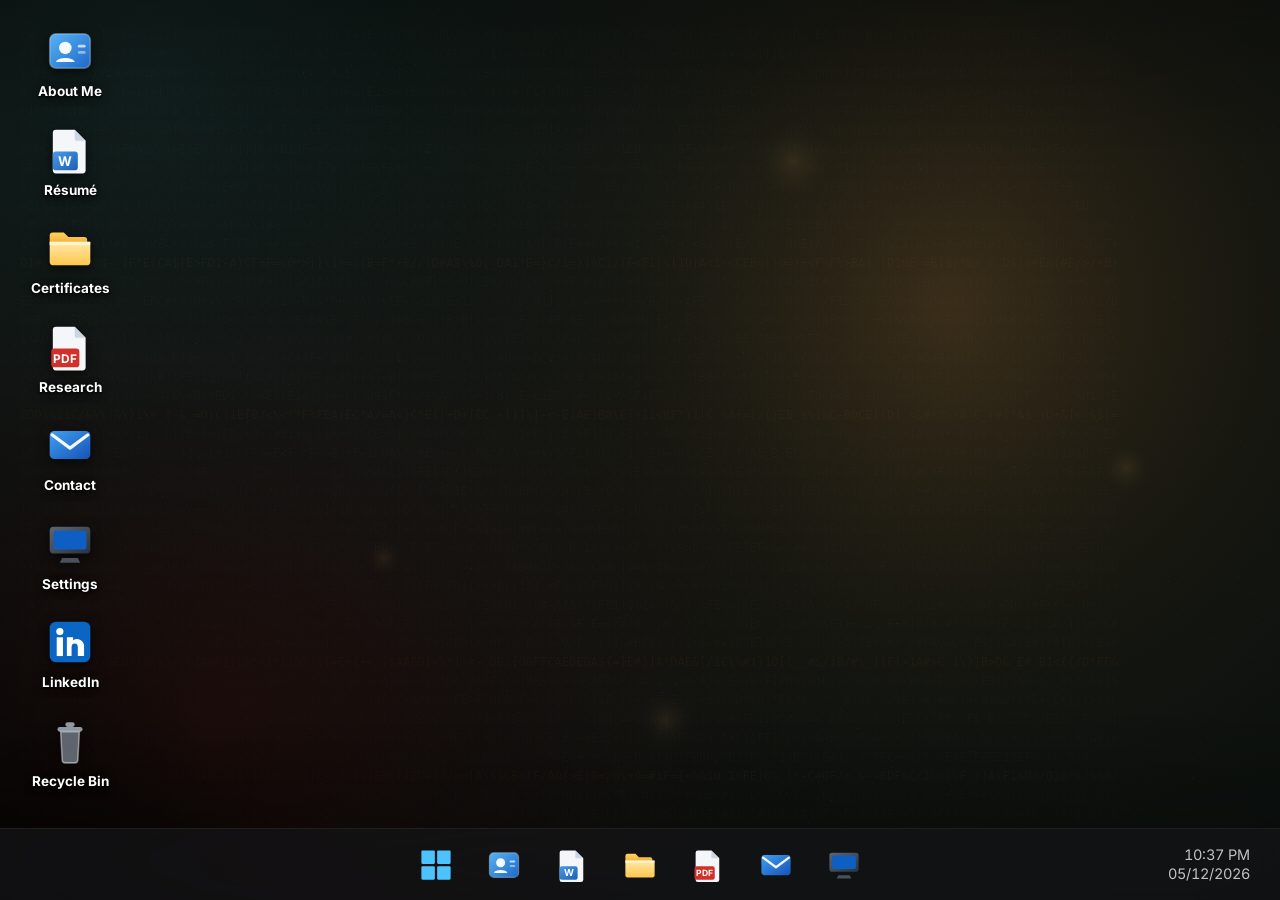
==== docs/index.html @ c7c8c9d5 "Rename the desktop shell to Beast Co-Authored-By: Claude Opus 5 (1M context) <noreply@anthropic.com>" ====
<!DOCTYPE html>
<html lang="en">
<head>
<meta charset="UTF-8">
<meta name="viewport" content="width=device-width, initial-scale=1, viewport-fit=cover">
<title>Beast — Srinivas Koushik Kodukula</title>
<meta name="description" content="The portfolio of Srinivas Koushik Kodukula, application and cloud security, presented as a desktop. Four verified credentials and published IEEE research.">
<meta name="author" content="Srinivas Koushik Kodukula">
<meta name="color-scheme" content="dark">
<meta name="theme-color" content="#0A0A0C">
<meta property="og:type" content="website">
<meta property="og:title" content="Beast — Srinivas Koushik Kodukula">
<link rel="preconnect" href="https://fonts.gstatic.com" crossorigin>
<link rel="stylesheet" href="https://fonts.googleapis.com/css2?family=Inter:wght@400;500;600;700;800&display=swap">
<style>/* ══════════════════════════════════════════════════════════════════════
   Beast — the portfolio as a Windows 11 desktop.

   Chrome follows the Fluent design language: 8px window radii, Mica-style
   translucent surfaces, a centred taskbar with a sliding active indicator,
   Fluent caption buttons, and a floating Start panel with a pinned grid.

   Wallpaper: a local wallpaper.jpg/.png/.webp is used if present, painted
   by the compositor at native quality; otherwise one is drawn to canvas —
   near-black with a sodium bloom, film grain and faint terminal noise. The
   accent is taken from it, the way Windows picks one from your wallpaper.

   Every chrome dimension is a token in :root; the device ladder near the
   bottom of this file rewrites only those, so the interface scales as a
   whole from a phone to a 4K display.
   ══════════════════════════════════════════════════════════════════════ */

:root {
  --accent:      #E8443F;
  --accent-soft: rgba(232, 68, 63, .16);
  --accent-line: rgba(232, 68, 63, .55);

  --mica:      rgba(32, 32, 34, .78);
  --mica-2:    rgba(43, 43, 46, .82);
  --solid:     #202022;
  --solid-2:   #2B2B2E;
  --stroke:    rgba(255, 255, 255, .085);
  --stroke-2:  rgba(255, 255, 255, .055);
  --hover:     rgba(255, 255, 255, .06);
  --press:     rgba(255, 255, 255, .03);

  --text:   #FFFFFF;
  --text-2: rgba(255, 255, 255, .74);
  --text-3: rgba(255, 255, 255, .46);

  --ui: 'Segoe UI Variable Display', 'Segoe UI', 'Inter', system-ui, -apple-system, sans-serif;
  --mono: 'Cascadia Code', 'Consolas', ui-monospace, 'IBM Plex Mono', monospace;

  --r-win: 8px;
  --r-panel: 8px;
  --r-btn: 5px;
  /* chrome scale — every breakpoint below only rewrites these */
  --taskbar: 72px;
  --tb-size: 60px;      /* dock button */
  --tb-ico: 36px;       /* dock icon */
  --di-w: 112px;        /* desktop icon cell */
  --di-ico: 50px;
  --di-fs: 13.5px;
  --tt-h: 38px;         /* title bar */
  --tt-fs: 13.5px;
  --cap-w: 50px;
  --fs: 15.5px;
  --h2: 26px;
  --pad-win: 22px;

  --shadow-win: 0 32px 64px rgba(0,0,0,.55), 0 2px 12px rgba(0,0,0,.45);
  --shadow-panel: 0 24px 60px rgba(0,0,0,.6);
  --ease: cubic-bezier(.16, 1, .3, 1);
}

*, *::before, *::after { box-sizing: border-box; }

html, body { height: 100%; }
body {
  margin: 0; overflow: hidden;
  background: #0A0A0C;
  color: var(--text);
  font-family: var(--ui);
  font-size: var(--fs); line-height: 1.52; font-weight: 600;
  -webkit-font-smoothing: antialiased;
  user-select: none;
}

h1, h2, h3, h4 { margin: 0; font-weight: 700; }
p { margin: 0; }
ul { margin: 0; padding: 0; list-style: none; }
a { color: inherit; text-decoration: none; }
button { font: inherit; color: inherit; background: none; border: 0; padding: 0; cursor: default; }
::selection { background: var(--accent-soft); }
:focus-visible { outline: 2px solid var(--accent); outline-offset: 2px; border-radius: 4px; }

::-webkit-scrollbar { width: 12px; height: 12px; }
::-webkit-scrollbar-thumb { background: rgba(255,255,255,.18); border-radius: 8px; border: 4px solid transparent; background-clip: content-box; }
::-webkit-scrollbar-thumb:hover { background: rgba(255,255,255,.3); background-clip: content-box; }
::-webkit-scrollbar-track { background: transparent; }

/* ── wallpaper ───────────────────────────────────────────────────────── */
#wall { position: fixed; inset: 0; z-index: 0; display: block; }
/* a supplied image is painted by the compositor at native quality rather
   than resampled through canvas */
#wall-photo {
  position: fixed; inset: 0; z-index: 0; display: none;
  background-position: center center;
  background-size: cover;
  background-repeat: no-repeat;
  image-rendering: auto;
}
#wall-photo.on { display: block; }
#wall-photo.on ~ #wall { display: none; }
#vignette {
  position: fixed; inset: 0; z-index: 1; pointer-events: none;
  background:
    radial-gradient(130% 100% at 50% 45%, transparent 55%, rgba(0,0,0,.38) 100%),
    linear-gradient(180deg, rgba(0,0,0,.20), transparent 18%, transparent 78%, rgba(0,0,0,.34));
}

/* ── desktop ─────────────────────────────────────────────────────────── */
#desktop { position: fixed; inset: 0 0 var(--taskbar) 0; z-index: 2; }

#icons {
  position: absolute; top: 14px; left: 14px;
  display: flex; flex-direction: column; flex-wrap: wrap;
  align-content: flex-start; gap: 2px;
  max-height: calc(100% - 28px);
}
.dicon {
  width: var(--di-w); padding: 12px 6px 10px;
  display: flex; flex-direction: column; align-items: center; gap: 7px;
  text-align: center; border-radius: 6px;
  transition: background-color .12s var(--ease);
}
.dicon:hover { background: rgba(255,255,255,.07); }
.dicon:active { background: rgba(255,255,255,.04); }
.dicon svg { width: var(--di-ico); height: var(--di-ico); flex: none; filter: drop-shadow(0 3px 6px rgba(0,0,0,.65)); }
.dicon span { font-size: var(--di-fs); font-weight: 700; line-height: 1.3; color: #fff;
  text-shadow: 0 1px 2px rgba(0,0,0,1), 0 2px 8px rgba(0,0,0,.85); }

/* ── windows ─────────────────────────────────────────────────────────── */
.win {
  position: absolute; display: flex; flex-direction: column;
  min-width: 280px; min-height: 180px;
  background: var(--mica);
  backdrop-filter: blur(40px) saturate(140%);
  -webkit-backdrop-filter: blur(40px) saturate(140%);
  border: 1px solid var(--stroke);
  border-radius: var(--r-win);
  box-shadow: var(--shadow-win);
  overflow: hidden;
}
.win[hidden] { display: none; }
.win.blur { box-shadow: 0 16px 40px rgba(0,0,0,.4); border-color: var(--stroke-2); }

.titlebar { height: var(--tt-h); flex: none; display: flex; align-items: center; padding-left: 12px; }
.titlebar svg { width: 19px; height: 19px; flex: none; }
.titlebar .t { font-size: var(--tt-fs); font-weight: 700; color: var(--text-2); margin-left: 10px; flex: 1; white-space: nowrap; overflow: hidden; text-overflow: ellipsis; }
.win.blur .titlebar .t { color: var(--text-3); }
.caps { display: flex; height: 100%; }
.cap {
  width: var(--cap-w); height: var(--tt-h); display: grid; place-items: center;
  color: var(--text-2); transition: background-color .1s linear;
}
.cap:hover { background: var(--hover); color: #fff; }
.cap.x:hover { background: #C42B1C; color: #fff; }
.cap svg { width: 11px; height: 11px; }

.winbody { flex: 1; min-height: 0; overflow: auto; padding: 4px var(--pad-win) var(--pad-win); user-select: text; }
.winbody.pad0 { padding: 0 14px 14px; }

.statusbar {
  flex: none; height: 34px; display: flex; align-items: center; gap: 14px;
  padding: 0 16px; border-top: 1px solid var(--stroke-2);
  font-size: 12.5px; font-weight: 600; color: var(--text-3);
}
.statusbar .sp { margin-left: auto; }

/* ── document typography ─────────────────────────────────────────────── */
.doc h2 { font-size: var(--h2); font-weight: 700; letter-spacing: -0.01em; }
.doc .sub { color: var(--text-3); font-size: 13.5px; font-weight: 600; margin-top: 3px; }
.doc h3 { font-size: 17px; font-weight: 700; margin-top: 20px; color: var(--text); }
.doc p { color: var(--text-2); margin-top: 9px; max-width: 60ch; font-size: var(--fs); font-weight: 500; }
.doc .sep { height: 1px; background: var(--stroke); margin: 18px 0; }
.doc dl { display: grid; grid-template-columns: 148px 1fr; gap: 8px 16px; margin-top: 12px; }
.doc dt { color: var(--text-3); font-size: 13.5px; font-weight: 600; }
.doc dd { margin: 0; color: var(--text-2); font-weight: 500; }
.doc dd b { color: var(--text); font-weight: 600; }
.doc ul.bul { margin-top: 6px; display: flex; flex-direction: column; gap: 5px; }
.doc ul.bul li { color: var(--text-2); font-size: 14.5px; font-weight: 500; }
.doc ul.bul li::before { content: "·"; color: var(--accent); margin-right: 8px; }
.doc .chips { display: flex; flex-wrap: wrap; gap: 6px; margin-top: 10px; }
.doc .chips li {
  padding: 4px 12px; border-radius: 999px; font-size: 13px; font-weight: 600; color: var(--text-2);
  background: rgba(255,255,255,.05); border: 1px solid var(--stroke);
}
.doc .callout {
  margin-top: 16px; padding: 12px 14px; border-radius: 6px;
  background: var(--accent-soft); border: 1px solid var(--accent-line);
  color: var(--text); font-size: 15px; font-weight: 600;
}

/* folder grid */
.grid { display: flex; flex-wrap: wrap; gap: 6px; padding-top: 10px; }
.gitem {
  width: 146px; padding: 16px 8px; border-radius: 6px;
  display: flex; flex-direction: column; align-items: center; gap: 8px; text-align: center;
  transition: background-color .12s var(--ease);
}
.gitem:hover { background: var(--hover); }
.gitem svg { width: 46px; height: 46px; }
.gitem b { font-size: 15px; font-weight: 700; }
.gitem small { font-size: 12.5px; font-weight: 600; color: var(--text-3); line-height: 1.3; }

/* list rows */
.rows { display: flex; flex-direction: column; gap: 2px; padding-top: 8px; }
.row {
  display: flex; align-items: center; gap: 12px; padding: 10px 12px; border-radius: 6px;
  transition: background-color .12s var(--ease);
}
.row:hover { background: var(--hover); }
.row svg { width: 22px; height: 22px; flex: none; }
.row .k { min-width: 96px; font-size: 13.5px; font-weight: 700; color: var(--text-3); }
.row .v { color: var(--text); font-size: 15.5px; font-weight: 600; }
.row .go { margin-left: auto; color: var(--text-3); font-size: 12px; }

/* ── taskbar ─────────────────────────────────────────────────────────── */
#taskbar {
  position: fixed; left: 0; right: 0; bottom: 0; height: var(--taskbar); z-index: 9000;
  display: flex; align-items: center; padding: 0 12px;
  background: rgba(22, 22, 24, .72);
  backdrop-filter: blur(36px) saturate(150%);
  -webkit-backdrop-filter: blur(36px) saturate(150%);
  border-top: 1px solid rgba(255,255,255,.06);
}
#tb-center {
  position: absolute; left: 50%; transform: translateX(-50%);
  display: flex; align-items: center; gap: 8px;
}
.tb {
  position: relative; width: var(--tb-size); height: var(--tb-size); border-radius: 8px;
  display: grid; place-items: center;
  transition: background-color .12s var(--ease);
}
.tb:hover { background: rgba(255,255,255,.08); }
.tb:active { background: rgba(255,255,255,.04); }
.tb.on { background: rgba(255,255,255,.09); }
.tb svg { width: var(--tb-ico); height: var(--tb-ico); }
.tb::after {
  content: ""; position: absolute; bottom: 3px; left: 50%; translate: -50% 0;
  height: 3.5px; width: 0; border-radius: 2px; background: var(--accent);
  transition: width .2s var(--ease), opacity .2s var(--ease);
  opacity: 0;
}
.tb.open::after { width: 8px; opacity: .75; }
.tb.on::after { width: 22px; opacity: 1; }

#tray {
  margin-left: auto;
  display: flex; flex-direction: column; align-items: flex-end; justify-content: center;
  padding: 7px 18px; border-radius: 8px; font-size: 14.5px; font-weight: 700; color: var(--text-2);
  line-height: 1.3; font-variant-numeric: tabular-nums;
  transition: background-color .12s var(--ease);
}
#tray:hover { background: rgba(255,255,255,.07); }
#tray b { display: block; font-weight: 400; }

/* ── start panel ─────────────────────────────────────────────────────── */
#start {
  position: fixed; left: 50%; translate: -50% 0; bottom: calc(var(--taskbar) + 10px);
  width: min(640px, 94vw); max-height: min(660px, calc(100vh - var(--taskbar) - 24px));
  z-index: 9100; display: flex; flex-direction: column;
  background: var(--mica-2);
  backdrop-filter: blur(48px) saturate(150%);
  -webkit-backdrop-filter: blur(48px) saturate(150%);
  border: 1px solid var(--stroke);
  border-radius: var(--r-panel);
  box-shadow: var(--shadow-panel);
  padding: 24px 24px 0;
  transform-origin: bottom center;
  animation: startin .22s var(--ease);
}
#start[hidden] { display: none; }
@keyframes startin { from { opacity: 0; translate: -50% 14px; scale: .98; } to { opacity: 1; translate: -50% 0; scale: 1; } }

.searchbox {
  display: flex; align-items: center; gap: 10px; padding: 9px 14px;
  border-radius: 999px; background: rgba(0,0,0,.28); border: 1px solid var(--stroke);
  color: var(--text-3); font-size: 14.5px; font-weight: 600;
}
.searchbox svg { width: 15px; height: 15px; }

.start-head { display: flex; align-items: center; justify-content: space-between; margin: 22px 0 12px; }
.start-head b { font-size: 15px; font-weight: 700; }
.pinned { display: grid; grid-template-columns: repeat(6, 1fr); gap: 4px; }
@media (max-width: 560px) { .pinned { grid-template-columns: repeat(4, 1fr); } }
.pin {
  padding: 14px 6px 10px; border-radius: 6px;
  display: flex; flex-direction: column; align-items: center; gap: 8px; text-align: center;
  transition: background-color .12s var(--ease);
}
.pin:hover { background: var(--hover); }
.pin svg { width: 42px; height: 42px; }
.pin span { font-size: 12.5px; font-weight: 700; line-height: 1.25; color: var(--text-2); }

.reco { display: flex; flex-direction: column; gap: 2px; margin-bottom: 18px; }
.reco a, .reco button {
  display: flex; align-items: center; gap: 12px; padding: 9px 10px; border-radius: 6px; text-align: left;
  transition: background-color .12s var(--ease);
}
.reco a:hover, .reco button:hover { background: var(--hover); }
.reco svg { width: 32px; height: 32px; flex: none; }
.reco b { display: block; font-size: 14.5px; font-weight: 700; }
.reco small { display: block; font-size: 12.5px; font-weight: 500; color: var(--text-3); }

.start-foot {
  margin: 0 -24px; padding: 12px 24px;
  display: flex; align-items: center; gap: 12px;
  background: rgba(255,255,255,.035); border-top: 1px solid var(--stroke-2);
}
.avatar {
  width: 32px; height: 32px; border-radius: 50%; flex: none; display: grid; place-items: center;
  background: linear-gradient(140deg, var(--accent), #7A1F1D); color: #fff; font-size: 15px; font-weight: 700;
}
.start-foot .nm { font-size: 15px; font-weight: 700; }
.start-foot .pw { margin-left: auto; width: 34px; height: 34px; border-radius: var(--r-btn); display: grid; place-items: center; color: var(--text-2); }
.start-foot .pw:hover { background: var(--hover); }
.start-foot .pw svg { width: 16px; height: 16px; }

/* ── dialog ──────────────────────────────────────────────────────────── */
#modal { position: fixed; inset: 0; z-index: 9500; display: grid; place-items: center; background: rgba(0,0,0,.4); }
#modal[hidden] { display: none; }
.dlg {
  width: min(400px, 92vw); border-radius: var(--r-win); overflow: hidden;
  background: var(--solid); border: 1px solid var(--stroke); box-shadow: var(--shadow-panel);
}
.dlg-h { padding: 20px 24px 4px; font-size: 19px; font-weight: 600; }
.dlg-b { padding: 4px 24px 22px; color: var(--text-2); font-size: 13.5px; }
.dlg-f { display: flex; justify-content: flex-end; gap: 8px; padding: 16px 24px; background: rgba(255,255,255,.03); border-top: 1px solid var(--stroke-2); }
.btn {
  padding: 7px 22px; border-radius: var(--r-btn); font-size: 13px;
  background: rgba(255,255,255,.07); border: 1px solid var(--stroke);
}
.btn:hover { background: rgba(255,255,255,.1); }
.btn.pri { background: var(--accent); border-color: transparent; color: #fff; }
.btn.pri:hover { filter: brightness(1.08); }

/* ══ device ladder ═══════════════════════════════════════════════════
   Each block rewrites only the scale tokens, so the whole interface
   resizes coherently instead of individual parts drifting apart. */

/* large desktop / 4K — the chrome grows so it doesn't look miniature */
@media (min-width: 1800px) {
  :root {
    --taskbar: 84px; --tb-size: 68px; --tb-ico: 42px;
    --di-w: 128px; --di-ico: 58px; --di-fs: 15px;
    --tt-h: 42px; --tt-fs: 15px; --cap-w: 56px;
    --fs: 17px; --h2: 30px; --pad-win: 28px;
  }
}

/* small laptop */
@media (max-width: 1200px) {
  :root {
    --taskbar: 64px; --tb-size: 54px; --tb-ico: 32px;
    --di-w: 102px; --di-ico: 44px; --di-fs: 13px;
    --tt-h: 36px; --tt-fs: 13px; --cap-w: 46px;
    --fs: 15px; --h2: 24px; --pad-win: 20px;
  }
}

/* tablet */
@media (max-width: 900px) {
  :root {
    --taskbar: 60px; --tb-size: 50px; --tb-ico: 30px;
    --di-w: 94px; --di-ico: 42px; --di-fs: 12.5px;
    --fs: 15px; --h2: 23px; --pad-win: 18px;
  }
  #start { width: min(560px, 94vw); padding: 20px 20px 0; }
  .pinned { grid-template-columns: repeat(4, 1fr); }
}

/* phone — the desktop metaphor stops being useful, so windows become
   full-screen sheets and the dock keeps only what is tappable */
@media (max-width: 700px) {
  :root {
    --taskbar: 58px; --tb-size: 46px; --tb-ico: 27px;
    --di-w: 88px; --di-ico: 40px; --di-fs: 12.5px;
    --tt-h: 44px; --tt-fs: 14px; --cap-w: 48px;
    --fs: 15px; --h2: 22px; --pad-win: 16px;
  }
  .win {
    left: 8px !important; right: 8px; width: auto !important;
    top: 8px !important; height: calc(100% - 16px) !important;
    border-radius: 10px;
  }
  .titlebar { padding-left: 14px; }
  #icons { gap: 0; }
  #tray { display: none; }
  #tb-center { gap: 4px; }
  .gitem { width: calc(50% - 4px); }
  .doc dl { grid-template-columns: 1fr; gap: 2px 0; }
  .doc dt { margin-top: 8px; }
  .row .k { min-width: 0; }
  .row { flex-wrap: wrap; }
  .start-foot { margin: 0 -20px; padding: 12px 20px; }
}

/* short viewports — keep the whole icon column in one run rather than
   letting it wrap into a second column the windows would sit on top of */
@media (max-height: 820px) {
  :root { --di-ico: 42px; }
  .dicon { padding: 8px 6px 7px; gap: 5px; }
}

/* very short viewports — landscape phones, split-screen */
@media (max-height: 620px) {
  :root { --taskbar: 52px; --tb-size: 44px; --tb-ico: 26px; --di-ico: 38px; --di-w: 88px; }
  #start { max-height: calc(100vh - var(--taskbar) - 12px); overflow-y: auto; }
}

/* touch — hover states mean nothing, and targets need room */
@media (pointer: coarse) {
  .cap { width: 52px; }
  .dicon { padding: 14px 6px 12px; }
  .row, .gitem, .pin, .reco a, .reco button { min-height: 48px; }
  .dicon:hover, .tb:hover, .row:hover, .gitem:hover, .pin:hover { background: transparent; }
  .dicon:active, .tb:active, .row:active, .gitem:active, .pin:active { background: rgba(255,255,255,.12); }
}

/* the translucency is expensive and some people ask for less of it */
@media (prefers-reduced-transparency: reduce) {
  .win, #start, #taskbar {
    backdrop-filter: none; -webkit-backdrop-filter: none;
  }
  .win { background: #1C1C1F; }
  #start { background: #232326; }
  #taskbar { background: #141416; }
}

@media (prefers-reduced-motion: reduce) {
  #start { animation: none; }
  * { transition-duration: .001ms !important; }
}
</style>
</head>
<body>
<div id="wall-photo" aria-hidden="true"></div>
<canvas id="wall" aria-hidden="true"></canvas>
<div id="vignette" aria-hidden="true"></div>

<div id="desktop"><div id="icons"></div></div>

<div id="modal" hidden></div>

<div id="start" hidden>
  <div class="searchbox">
    <svg viewBox="0 0 32 32" aria-hidden="true"><circle cx="14" cy="14" r="8" fill="none" stroke="currentColor" stroke-width="2.4"/><path d="M20 20l7 7" stroke="currentColor" stroke-width="2.4" stroke-linecap="round"/></svg>
    Search
  </div>
  <div class="start-head"><b>Pinned</b></div>
  <div class="pinned" id="pinned"></div>
  <div class="start-head"><b>Recommended</b></div>
  <div class="reco" id="reco"></div>
  <div class="start-foot">
    <span class="avatar" id="avatar"></span>
    <span class="nm" id="username"></span>
    <button class="pw" data-power="1" aria-label="Shut down">
      <svg viewBox="0 0 32 32" aria-hidden="true"><path d="M16 4v13" stroke="currentColor" stroke-width="2.6" stroke-linecap="round"/><path d="M9 9a10 10 0 1 0 14 0" fill="none" stroke="currentColor" stroke-width="2.6" stroke-linecap="round"/></svg>
    </button>
  </div>
</div>

<div id="taskbar">
  <div id="tb-center"></div>
  <div id="tray"><b id="clock">--:--</b><b id="date"></b></div>
</div>

<script>/* ══════════════════════════════════════════════════════════════════════
   CONTENT — everything the site says lives here.

   Facts below come from the LinkedIn profile export unless marked.
   Entries with  todo: true  render an amber "Needs your input" chip and
   are excluded from confirmed counts. Nothing here claims anything you
   haven't supplied.
   ══════════════════════════════════════════════════════════════════════ */
window.SITE = {
  owner: {
    name: 'Srinivas Koushik Kodukula',
    short: 'Srinivas',
    headline: 'Securing software, from the source up.',
    discipline: 'Application Security · Cloud Security',
    intro: 'Cybersecurity master’s candidate at the University of Maryland, working across ' +
           'application security and cloud security. Certified AppSec Practitioner and Certified ' +
           'Ethical Hacker, with published IEEE research on trust-based attack detection in ' +
           'vehicular networks.',
    status: 'Open to security internships & new-grad roles',
    location: { text: 'United States' },
    email: { text: 'srinivaskoushikkodukula25@gmail.com',
             href: 'mailto:srinivaskoushikkodukula25@gmail.com' },
    resume: { text: 'Résumé PDF', href: null, todo: true },
    github: { text: 'github.com/Beast2396', href: 'https://github.com/Beast2396' },
    linkedin: {
      text: 'srinivas-koushik-kodukula',
      href: 'https://www.linkedin.com/in/srinivas-koushik-kodukula-233884201/'
    }
  },

  capabilities: [
    {
      icon: 'code',
      title: 'Application security',
      body: 'The OWASP Top 10 end to end — injection, XSS, XXE, CSRF, SSRF, IDOR, broken ' +
            'authentication and session handling, insecure uploads, and the configuration ' +
            'weaknesses that make them reachable.',
      tags: ['OWASP Top 10', 'Source review', 'Web & API testing', 'Burp Suite']
    },
    {
      icon: 'radar',
      title: 'Offensive security',
      body: 'Reconnaissance through to post-exploitation: enumeration, service and network ' +
            'attack paths, privilege escalation, and writing up findings so they get fixed.',
      tags: ['Recon', 'Enumeration', 'Exploitation', 'Reporting']
    },
    {
      icon: 'cloud',
      title: 'Cloud security',
      body: 'Identity and access, network segmentation, key and secret management, and posture ' +
            'assessment across Azure and Google Cloud environments.',
      tags: ['Azure', 'Google Cloud', 'IAM', 'Posture']
    }
  ],

  certifications: [
    { code: 'CAP', title: 'Certified AppSec Practitioner', issuer: 'The SecOps Group',
      meta: 'Issued Dec 2024 · Credential ID 9410089',
      body: 'Application security fundamentals across the OWASP Top 10 — injection, XSS, XXE, CSRF, ' +
            'SSRF, IDOR, broken authentication and session management, insecure uploads, and TLS ' +
            'and configuration weaknesses.',
      href: null,
      about: 'https://pentestingexams.com/certifications/essentials/certified-application-security-practitioner/' },

    { code: 'CEH', title: 'Certified Ethical Hacker', issuer: 'EC-Council',
      meta: 'Issued Aug 2024 · Expires Aug 2027 · Credential ID ECC4831570692',
      body: 'Reconnaissance, scanning, enumeration, system and application exploitation, and ' +
            'post-exploitation across the attack lifecycle.',
      href: null },

    { code: 'AZ-500', title: 'Microsoft Certified: Azure Security Engineer Associate',
      issuer: 'Microsoft',
      meta: 'Verified via Microsoft Learn',
      body: 'Identity and access, platform protection, security operations, and data and ' +
            'application security on Azure.',
      href: 'https://learn.microsoft.com/api/credentials/share/en-us/SrinivasKoushikKodukula-4548/' +
            '4B3795FE4D5EC7E7?sharingId=C3B1F4CC8D3BB18C' },

    { code: 'PCSE', title: 'Professional Cloud Security Engineer', issuer: 'Google Cloud',
      meta: 'Verified via Credly',
      body: 'Designing and implementing secure infrastructure on Google Cloud, from IAM to ' +
            'data protection and compliance.',
      href: 'https://www.credly.com/badges/587d7d92-cc0b-4b36-80d5-1ecc63cfcdd0/public_url' }
  ],

  experience: [
    {
      org: 'All India Council for Technical Education (AICTE)',
      meta: 'Internship · Remote · 3 mos',
      roles: [
        { title: 'Cyber Security (Virtual)', period: 'May 2023 — Jul 2023' },
        { title: 'Network Security Associate (Virtual)', period: 'May 2023 — Jul 2023' }
      ],
      needDetail: true
    },
    {
      org: 'BrainOvision Solutions India',
      meta: 'Internship · Hyderabad, India · Remote · 2 mos',
      roles: [{ title: 'Data Science', period: 'May 2023 — Jun 2023' }],
      needDetail: true
    },
    {
      org: 'SmartInternz',
      meta: 'Internship · Hyderabad, India · Remote · 2 mos',
      roles: [
        { title: 'Salesforce Developer', period: 'Apr 2023 — May 2023' },
        { title: 'Salesforce Administrator', period: 'Apr 2023 — May 2023' }
      ],
      needDetail: true
    }
  ],

  education: [
    { qualification: 'Master of Engineering, Cybersecurity',
      org: 'University of Maryland — A. James Clark School of Engineering',
      period: 'Jan 2026 — Present', grade: 'CGPA 4.0 / 4.0' },
    { qualification: 'B.Tech, Computer Science',
      org: 'GITAM Deemed University, Visakhapatnam',
      period: '2020 — 2024', grade: 'CGPA 8.47 / 10' }
  ],

  publications: [
    { title: 'TBNDG — Trust Based Malicious Node Detection for Grey-Hole Attack in VANETs',
      venue: 'IEEE', date: 'May 2025',
      body: 'A trust-based scheme for identifying malicious nodes mounting grey-hole attacks in ' +
            'vehicular ad-hoc networks.',
      href: null }
  ],

  writing: [
    { title: 'Your first post', blurb: 'A short line on what the reader takes away.',
      date: 'Draft', tag: 'AppSec', href: null, todo: true },
    { title: 'Your second post', blurb: 'Writeups, lab notes, or a vulnerability class explained well.',
      date: 'Draft', tag: 'Offensive', href: null, todo: true },
    { title: 'Your third post', blurb: 'Keep one slot for something opinionated.',
      date: 'Draft', tag: 'Cloud', href: null, todo: true }
  ],

  toolkit: [
    { group: 'Application security', items: ['OWASP Top 10', 'Burp Suite', 'SAST / DAST', 'API testing'] },
    { group: 'Offensive security', items: ['Nmap', 'Metasploit', 'Enumeration', 'Privilege escalation'] },
    { group: 'Cloud', items: ['Microsoft Azure', 'Google Cloud', 'IAM', 'Salesforce'] },
    { group: 'Engineering', items: ['Python', 'Java', 'SQL', 'Git', 'Linux'] }
  ]
};
</script>
<script>/* Beast — Fluent desktop shell. Copy comes from window.SITE (../content.js). */
(function () {
  'use strict';

  var S = window.SITE, O = S.owner;
  var $ = function (s, r) { return (r || document).querySelector(s); };
  var esc = function (v) {
    return String(v).replace(/[&<>"']/g, function (c) {
      return { '&': '&amp;', '<': '&lt;', '>': '&gt;', '"': '&quot;', "'": '&#39;' }[c];
    });
  };

  /* ══ wallpaper ═══════════════════════════════════════════════════════
     Drawn rather than loaded: a sodium bloom over near-black, faint
     terminal noise, scanlines and film grain. Original artwork in the
     register the request asked for, not the show's own assets. */
  (function wallpaper() {
    var c = $('#wall'), ctx = c.getContext('2d');
    var GLYPH = '01ABCDEF#$%&*<>[]{}/\\|_-=+';
    var photo = null;

    /* If you drop your own wallpaper next to index.html it is used instead.
       Nothing copyrighted ships with the site; this just reads a local file
       if one happens to be there. */
    /* A supplied image is handed to the compositor as a CSS background so it
       is scaled at native quality instead of being resampled into canvas. */
    ['wallpaper.webp', 'wallpaper.jpg', 'wallpaper.png'].forEach(function (src) {
      var im = new Image();
      im.onload = function () {
        if (photo) return;
        photo = src;
        var layer = $('#wall-photo');
        layer.style.backgroundImage = 'url("' + src + '")';
        layer.classList.add('on');
        c.style.display = 'none';
      };
      im.src = src;
    });

    function paint() {
      var dpr = Math.min(window.devicePixelRatio || 1, 2);
      c.width = Math.floor(innerWidth * dpr);
      c.height = Math.floor(innerHeight * dpr);
      c.style.width = innerWidth + 'px';
      c.style.height = innerHeight + 'px';
      ctx.setTransform(dpr, 0, 0, dpr, 0, 0);
      var W = innerWidth, H = innerHeight;

      if (photo) return;   // a real image is on the layer above

      /* ── drawn wallpaper ──────────────────────────────────────────────
         Graded after the series' cinematography rather than copied from
         it: teal-green shadows, tungsten pools, a red practical low left,
         shallow bokeh, and heavy film grain. */
      ctx.fillStyle = '#0A100E';
      ctx.fillRect(0, 0, W, H);

      function glow(x, y, r, stops) {
        var g = ctx.createRadialGradient(x, y, 0, x, y, r);
        stops.forEach(function (s) { g.addColorStop(s[0], s[1]); });
        ctx.fillStyle = g;
        ctx.fillRect(0, 0, W, H);
      }

      // tungsten practical, mid right — the warm key
      glow(W * 0.74, H * 0.34, Math.max(W, H) * 0.62, [
        [0, 'rgba(198, 132, 58, 0.26)'], [0.4, 'rgba(140, 86, 38, 0.10)'], [1, 'rgba(0,0,0,0)']]);
      // red practical, low left
      glow(W * 0.16, H * 0.82, Math.max(W, H) * 0.55, [
        [0, 'rgba(168, 44, 32, 0.30)'], [0.45, 'rgba(96, 26, 22, 0.12)'], [1, 'rgba(0,0,0,0)']]);
      // cold fill, top left — the teal that makes the warm read warm
      glow(W * 0.12, H * 0.08, Math.max(W, H) * 0.7, [
        [0, 'rgba(46, 92, 92, 0.20)'], [1, 'rgba(0,0,0,0)']]);

      // out-of-focus highlights
      [[0.62, 0.18, 46], [0.88, 0.52, 30], [0.30, 0.62, 22], [0.52, 0.80, 34]].forEach(function (b) {
        var g = ctx.createRadialGradient(W * b[0], H * b[1], 0, W * b[0], H * b[1], b[2]);
        g.addColorStop(0, 'rgba(226, 176, 104, 0.10)');
        g.addColorStop(1, 'rgba(0,0,0,0)');
        ctx.fillStyle = g;
        ctx.beginPath();
        ctx.arc(W * b[0], H * b[1], b[2], 0, 6.29);
        ctx.fill();
      });

      // terminal noise, only legible if you go looking for it
      ctx.font = '12px ui-monospace, Consolas, monospace';
      ctx.textBaseline = 'top';
      for (var y = 30; y < H - 30; y += 19) {
        var line = '', n = Math.floor(W / 8.4);
        for (var i = 0; i < n; i++) line += GLYPH[(Math.random() * GLYPH.length) | 0];
        ctx.fillStyle = Math.random() > 0.9
          ? 'rgba(212, 132, 60, 0.05)'
          : 'rgba(180, 210, 200, 0.022)';
        ctx.fillText(line, 20, y);
      }

      // foreground silhouette, bottom left — the framing the show always uses
      var sil = ctx.createRadialGradient(W * 0.06, H * 1.02, 0, W * 0.06, H * 1.02, Math.max(W, H) * 0.45);
      sil.addColorStop(0, 'rgba(0,0,0,0.88)');
      sil.addColorStop(1, 'rgba(0,0,0,0)');
      ctx.fillStyle = sil;
      ctx.fillRect(0, 0, W, H);

      // film grain
      var dots = Math.floor(W * H / 240);
      for (var d = 0; d < dots; d++) {
        ctx.fillStyle = Math.random() > 0.5
          ? 'rgba(255,246,232,' + (Math.random() * 0.055).toFixed(3) + ')'
          : 'rgba(0,0,0,' + (Math.random() * 0.07).toFixed(3) + ')';
        ctx.fillRect(Math.random() * W | 0, Math.random() * H | 0, 1, 1);
      }
    }

    paint();
    var t;
    addEventListener('resize', function () { clearTimeout(t); t = setTimeout(paint, 220); });
  })();

  /* ══ Fluent-style icons, drawn here rather than shipped from Windows ══ */
  var G = {
    person:
      '<defs><linearGradient id="gp" x1="0" y1="0" x2="1" y2="1">' +
      '<stop offset="0" stop-color="#57B3F5"/><stop offset="1" stop-color="#1E68C8"/></linearGradient></defs>' +
      '<rect x="3" y="5" width="26" height="22" rx="4" fill="url(#gp)"/>' +
      '<rect x="3" y="5" width="26" height="22" rx="4" fill="none" stroke="rgba(255,255,255,.28)"/>' +
      '<circle cx="13" cy="14" r="4" fill="#fff" opacity=".95"/>' +
      '<path d="M7 23c1-3.4 11-3.4 12 0z" fill="#fff" opacity=".95"/>' +
      '<rect x="21" y="12" width="5" height="1.8" rx=".9" fill="#fff" opacity=".7"/>' +
      '<rect x="21" y="16" width="5" height="1.8" rx=".9" fill="#fff" opacity=".45"/>',
    doc:
      '<defs><linearGradient id="gd" x1="0" y1="0" x2="1" y2="1">' +
      '<stop offset="0" stop-color="#4A9BE8"/><stop offset="1" stop-color="#1B5FB5"/></linearGradient></defs>' +
      '<path d="M7 3h12l7 7v19a2 2 0 0 1-2 2H7a2 2 0 0 1-2-2V5a2 2 0 0 1 2-2z" fill="#F4F6F9"/>' +
      '<path d="M19 3l7 7h-6a1 1 0 0 1-1-1z" fill="#CBD6E4"/>' +
      '<rect x="5" y="17" width="16" height="12" rx="2" fill="url(#gd)"/>' +
      '<text x="13" y="26.2" font-family="Segoe UI,Inter,sans-serif" font-size="8.5" font-weight="700" fill="#fff" text-anchor="middle">W</text>',
    folder:
      '<defs><linearGradient id="gf" x1="0" y1="0" x2="0" y2="1">' +
      '<stop offset="0" stop-color="#FFD35C"/><stop offset="1" stop-color="#F0A92E"/></linearGradient>' +
      '<linearGradient id="gf2" x1="0" y1="0" x2="0" y2="1">' +
      '<stop offset="0" stop-color="#FFE9A8"/><stop offset="1" stop-color="#FFC64D"/></linearGradient></defs>' +
      '<path d="M3 8a2 2 0 0 1 2-2h7l3 3h10a2 2 0 0 1 2 2v3H3z" fill="url(#gf)"/>' +
      '<path d="M3 12h26v13a2 2 0 0 1-2 2H5a2 2 0 0 1-2-2z" fill="url(#gf2)"/>' +
      '<path d="M3 12h26v2H3z" fill="rgba(255,255,255,.5)"/>',
    cert:
      '<defs><linearGradient id="gc" x1="0" y1="0" x2="1" y2="1">' +
      '<stop offset="0" stop-color="#FFFFFF"/><stop offset="1" stop-color="#D8DEE8"/></linearGradient></defs>' +
      '<rect x="4" y="4" width="24" height="17" rx="2.5" fill="url(#gc)"/>' +
      '<rect x="8" y="9" width="15" height="1.8" rx=".9" fill="#2E6FCB"/>' +
      '<rect x="8" y="13" width="10" height="1.8" rx=".9" fill="#9BA7B8"/>' +
      '<circle cx="22" cy="22" r="6" fill="#E8443F"/>' +
      '<path d="M18.4 26.6 17 31l5-2 5 2-1.4-4.4z" fill="#C42B1C"/>' +
      '<path d="M19.6 22.2l1.8 1.8 3-3.4" fill="none" stroke="#fff" stroke-width="1.8" stroke-linecap="round" stroke-linejoin="round"/>',
    pdf:
      '<path d="M7 3h12l7 7v19a2 2 0 0 1-2 2H7a2 2 0 0 1-2-2V5a2 2 0 0 1 2-2z" fill="#F4F6F9"/>' +
      '<path d="M19 3l7 7h-6a1 1 0 0 1-1-1z" fill="#CBD6E4"/>' +
      '<rect x="4" y="17" width="18" height="12" rx="2" fill="#D0322B"/>' +
      '<text x="13" y="26.2" font-family="Segoe UI,Inter,sans-serif" font-size="7.6" font-weight="700" fill="#fff" text-anchor="middle">PDF</text>',
    mail:
      '<defs><linearGradient id="gm" x1="0" y1="0" x2="1" y2="1">' +
      '<stop offset="0" stop-color="#3FA0F0"/><stop offset="1" stop-color="#1652B8"/></linearGradient></defs>' +
      '<rect x="3" y="7" width="26" height="18" rx="3" fill="url(#gm)"/>' +
      '<path d="M4.5 9.5 16 18l11.5-8.5" fill="none" stroke="#fff" stroke-width="2" stroke-linecap="round" stroke-linejoin="round" opacity=".95"/>',
    pc:
      '<defs><linearGradient id="gpc" x1="0" y1="0" x2="1" y2="1">' +
      '<stop offset="0" stop-color="#5C6672"/><stop offset="1" stop-color="#2B333C"/></linearGradient></defs>' +
      '<rect x="3" y="5" width="26" height="17" rx="2.5" fill="url(#gpc)"/>' +
      '<rect x="5.5" y="7.5" width="21" height="12" rx="1.5" fill="#0E5FC4"/>' +
      '<path d="M11 25h10l1.5 3h-13z" fill="#48525E"/>',
    bin:
      '<path d="M10 10h12l-1 18a2 2 0 0 1-2 2h-6a2 2 0 0 1-2-2z" fill="rgba(180,196,214,.5)" stroke="rgba(255,255,255,.45)"/>' +
      '<rect x="8" y="7" width="16" height="3" rx="1.5" fill="rgba(200,214,230,.7)"/>' +
      '<rect x="13" y="4" width="6" height="3" rx="1.5" fill="rgba(200,214,230,.7)"/>',
    link:
      '<rect x="3" y="3" width="26" height="26" rx="4" fill="#0A66C2"/>' +
      '<rect x="7.5" y="13" width="4" height="12" fill="#fff"/>' +
      '<circle cx="9.5" cy="9.3" r="2.3" fill="#fff"/>' +
      '<path d="M14 13h4v1.8a4.6 4.6 0 0 1 7 4v6.2h-4v-5.6c0-1.6-.6-2.5-2-2.5s-2 1-2 2.6V25h-3z" fill="#fff"/>',
    logo:
      '<rect x="3" y="3" width="12" height="12" rx="1" fill="#4CC2FF"/>' +
      '<rect x="17" y="3" width="12" height="12" rx="1" fill="#4CC2FF"/>' +
      '<rect x="3" y="17" width="12" height="12" rx="1" fill="#4CC2FF"/>' +
      '<rect x="17" y="17" width="12" height="12" rx="1" fill="#4CC2FF"/>',
    search: '<circle cx="14" cy="14" r="8" fill="none" stroke="currentColor" stroke-width="2.4"/><path d="M20 20l7 7" stroke="currentColor" stroke-width="2.4" stroke-linecap="round"/>',
    power: '<path d="M16 4v13" stroke="currentColor" stroke-width="2.6" stroke-linecap="round"/><path d="M9 9a10 10 0 1 0 14 0" fill="none" stroke="currentColor" stroke-width="2.6" stroke-linecap="round"/>',
    min:   '<path d="M1 5h8" stroke="currentColor" stroke-width="1.1"/>',
    max:   '<rect x="1" y="1" width="8" height="8" fill="none" stroke="currentColor" stroke-width="1.1"/>',
    close: '<path d="M1 1l8 8M9 1l-8 8" stroke="currentColor" stroke-width="1.1"/>'
  };
  function ic(n, box) {
    return '<svg viewBox="0 0 ' + (box || 32) + ' ' + (box || 32) + '" aria-hidden="true">' + G[n] + '</svg>';
  }
  var capIco = function (n) { return '<svg viewBox="0 0 10 10" aria-hidden="true">' + G[n] + '</svg>'; };

  /* ══ window contents ═════════════════════════════════════════════════ */
  function aboutDoc() {
    return '<div class="doc"><h2>' + esc(O.name) + '</h2>' +
      '<p class="sub">' + esc(O.discipline) + ' &middot; ' + esc(O.location.text) + '</p>' +
      '<div class="sep"></div><p>' + esc(O.intro) + '</p>' +
      S.capabilities.map(function (c) {
        return '<h3>' + esc(c.title) + '</h3><p>' + esc(c.body) + '</p>' +
          '<ul class="chips">' + c.tags.map(function (t) { return '<li>' + esc(t) + '</li>'; }).join('') + '</ul>';
      }).join('') +
      '<div class="callout">' + esc(O.status) + '</div></div>';
  }
  function resumeDoc() {
    return '<div class="doc"><h2>Résumé</h2><p class="sub">' + esc(O.name) + '</p><div class="sep"></div>' +
      '<h3>Education</h3>' + S.education.map(function (e) {
        return '<dl><dt>' + esc(e.period) + '</dt><dd><b>' + esc(e.qualification) + '</b><br>' +
          esc(e.org) + (e.grade ? '<br>' + esc(e.grade) : '') + '</dd></dl>';
      }).join('') +
      '<h3>Experience</h3>' + S.experience.map(function (x) {
        return '<dl><dt>' + esc(x.meta) + '</dt><dd><b>' + esc(x.org) + '</b>' +
          '<ul class="bul">' + x.roles.map(function (r) {
            return '<li>' + esc(r.title) + ' &mdash; ' + esc(r.period) + '</li>'; }).join('') +
          '</ul></dd></dl>';
      }).join('') +
      '<h3>Certifications</h3><ul class="chips">' +
      S.certifications.map(function (c) { return '<li>' + esc(c.code) + '</li>'; }).join('') + '</ul>' +
      '<h3>Toolkit</h3>' + S.toolkit.map(function (g) {
        return '<dl><dt>' + esc(g.group) + '</dt><dd>' + esc(g.items.join(', ')) + '</dd></dl>';
      }).join('') + '</div>';
  }
  function certsFolder() {
    return '<div class="grid">' + S.certifications.map(function (c) {
      var t = c.href || c.about;
      var inner = ic('cert') + '<b>' + esc(c.code) + '</b><small>' + esc(c.issuer) + '</small>';
      return t ? '<a class="gitem" href="' + esc(t) + '" target="_blank" rel="noopener noreferrer" title="' +
        esc(c.title) + '">' + inner + '</a>' : '<div class="gitem">' + inner + '</div>';
    }).join('') + '</div>';
  }
  function researchDoc() {
    var p = S.publications[0];
    return '<div class="doc"><h2>' + esc(p.title) + '</h2>' +
      '<p class="sub">' + esc(p.venue) + ' &middot; ' + esc(p.date) + '</p><div class="sep"></div>' +
      '<p>' + esc(p.body) + '</p>' +
      '<div class="callout">A grey-hole node forwards just enough traffic to look healthy while ' +
      'dropping the rest &mdash; which is exactly what makes it hard to spot.</div></div>';
  }
  function contactDoc() {
    function row(icon, k, f) {
      var v = esc(f.text) + (f.todo ? ' <span style="color:var(--text-3)">(to add)</span>' : '');
      var inner = ic(icon) + '<span class="k">' + esc(k) + '</span><span class="v">' + v + '</span>' +
        (f.href ? '<span class="go">Open &rsaquo;</span>' : '');
      if (!f.href) return '<div class="row">' + inner + '</div>';
      var ext = /^https?:/i.test(f.href) ? ' target="_blank" rel="noopener noreferrer"' : '';
      return '<a class="row" href="' + esc(f.href) + '"' + ext + '>' + inner + '</a>';
    }
    return '<div class="doc"><h2>Contact</h2>' +
      '<p class="sub">Open to security internships and new-grad roles.</p>' +
      '<div class="rows">' + row('mail', 'Email', O.email) + row('link', 'LinkedIn', O.linkedin) +
      row('link', 'GitHub', O.github) + row('doc', 'Résumé', O.resume) +
      row('pc', 'Based in', O.location) + '</div></div>';
  }
  function systemDoc() {
    return '<div class="doc"><h2>About</h2><p class="sub">Device specifications</p><div class="sep"></div>' +
      '<dl><dt>Device name</dt><dd>' + esc(O.name) + '</dd>' +
      '<dt>Discipline</dt><dd>' + esc(O.discipline) + '</dd>' +
      '<dt>Institution</dt><dd>' + esc(S.education[0].org) + '</dd>' +
      '<dt>Credentials</dt><dd>' + S.certifications.map(function (c) { return esc(c.code); }).join(' · ') + '</dd>' +
      '<dt>Publications</dt><dd>' + S.publications.length + ' (' + esc(S.publications[0].venue) + ')</dd>' +
      '<dt>Status</dt><dd>' + esc(O.status) + '</dd></dl></div>';
  }

  var APPS = [
    { id: 'about',    icon: 'person', title: 'About Me',     w: 640, h: 540, x: 140, y: 46,  body: aboutDoc },
    { id: 'resume',   icon: 'doc',    title: 'Résumé',       w: 660, h: 570, x: 250, y: 84,  body: resumeDoc },
    { id: 'certs',    icon: 'folder', title: 'Certificates', w: 560, h: 350, x: 790, y: 360, body: certsFolder, pad0: true,
      status: function () { return S.certifications.length + ' items'; } },
    { id: 'research', icon: 'pdf',    title: 'Research',     w: 620, h: 410, x: 330, y: 200, body: researchDoc },
    { id: 'contact',  icon: 'mail',   title: 'Contact',      w: 560, h: 400, x: 420, y: 240, body: contactDoc, pad0: true },
    { id: 'system',   icon: 'pc',     title: 'Settings',     w: 540, h: 400, x: 820, y: 56,  body: systemDoc }
  ];
  var byId = {}; APPS.forEach(function (a) { byId[a.id] = a; });
  var ORDER = ['about', 'resume', 'certs', 'research', 'contact', 'system'];

  /* ── desktop icons ─────────────────────────────────────────────────── */
  $('#icons').innerHTML = ORDER.map(function (id) {
    var a = byId[id];
    return '<button class="dicon" data-open="' + id + '">' + ic(a.icon) + '<span>' + esc(a.title) + '</span></button>';
  }).join('') +
  '<a class="dicon" href="' + esc(O.linkedin.href) + '" target="_blank" rel="noopener noreferrer">' +
    ic('link') + '<span>LinkedIn</span></a>' +
  '<button class="dicon" data-bin="1">' + ic('bin') + '<span>Recycle Bin</span></button>';

  /* ── window management ─────────────────────────────────────────────── */
  var z = 100, open = {}, desk = $('#desktop'), center = $('#tb-center');

  function syncTaskbar() {
    center.querySelectorAll('.tb[data-task]').forEach(function (b) {
      var id = b.dataset.task, st = open[id];
      b.classList.toggle('open', !!st);
      b.classList.toggle('on', !!st && !st.el.hidden && st.focused);
    });
  }
  function focusWin(id) {
    Object.keys(open).forEach(function (k) {
      open[k].focused = k === id;
      open[k].el.classList.toggle('blur', k !== id);
    });
    if (open[id]) { open[id].el.style.zIndex = ++z; open[id].el.hidden = false; }
    syncTaskbar();
  }
  /* viewport classes — the desktop metaphor only earns its keep above a
     certain size, so below it windows behave as sheets */
  function device() {
    var w = innerWidth;
    if (w <= 700) return 'phone';
    if (w <= 900) return 'tablet';
    if (w <= 1200) return 'laptop';
    if (w >= 1800) return 'large';
    return 'desktop';
  }
  var SCALE = { phone: 1, tablet: .82, laptop: .9, desktop: 1, large: 1.12 };

  /* place a window proportionally rather than at fixed pixels, so the
     layout holds from a 13" laptop to a 4K display */
  function geometry(a) {
    var d = device(), W = desk.clientWidth, H = desk.clientHeight;
    if (d === 'phone') return null;               // CSS makes it a sheet
    var s = SCALE[d];
    var w = Math.min(Math.round(a.w * s), W - 32);
    var h = Math.min(Math.round(a.h * s), H - 32);
    /* windows must clear the desktop icon column, or they cover its labels */
    var rail = parseInt(getComputedStyle(document.documentElement)
                 .getPropertyValue('--di-w'), 10) || 112;
    var minX = rail + 26;
    var x = Math.round(a.x * (W / 1600));
    if (w < W - minX - 20) x = Math.max(minX, x);
    return {
      w: w, h: h,
      x: Math.max(12, Math.min(x, W - w - 16)),
      y: Math.max(12, Math.min(Math.round(a.y * (H / 940)), H - h - 16))
    };
  }

  function openWin(id) {
    var a = byId[id]; if (!a) return;
    if (open[id]) { open[id].el.hidden = false; focusWin(id); return; }

    var el = document.createElement('section');
    el.className = 'win';
    el.setAttribute('role', 'dialog');
    el.setAttribute('aria-label', a.title);
    var g = geometry(a);
    if (g) {
      el.style.width = g.w + 'px'; el.style.height = g.h + 'px';
      el.style.left = g.x + 'px'; el.style.top = g.y + 'px';
    }
    el.innerHTML =
      '<div class="titlebar">' + ic(a.icon) + '<span class="t">' + esc(a.title) + '</span>' +
        '<span class="caps">' +
          '<button class="cap" data-act="min" aria-label="Minimise">' + capIco('min') + '</button>' +
          '<button class="cap" data-act="max" aria-label="Maximise">' + capIco('max') + '</button>' +
          '<button class="cap x" data-act="close" aria-label="Close">' + capIco('close') + '</button>' +
        '</span></div>' +
      '<div class="winbody' + (a.pad0 ? ' pad0' : '') + '">' + a.body() + '</div>' +
      '<div class="statusbar"><span>' + (a.status ? a.status() : 'Ready') + '</span><span class="sp">Beast</span></div>';

    desk.appendChild(el);
    open[id] = { el: el, restore: null, focused: true };
    dragify(el, id);
    focusWin(id);
  }
  function closeWin(id) {
    if (!open[id]) return;
    open[id].el.remove(); delete open[id]; syncTaskbar();
  }
  function dragify(el, id) {
    var bar = $('.titlebar', el), dx = 0, dy = 0, on = false;
    bar.addEventListener('pointerdown', function (e) {
      if (e.target.closest('.cap')) return;
      if (matchMedia('(max-width: 760px)').matches) return;
      on = true; dx = e.clientX - el.offsetLeft; dy = e.clientY - el.offsetTop;
      bar.setPointerCapture(e.pointerId); focusWin(id);
    });
    bar.addEventListener('pointermove', function (e) {
      if (!on) return;
      el.style.left = Math.max(-el.offsetWidth + 110, Math.min(e.clientX - dx, desk.clientWidth - 70)) + 'px';
      el.style.top = Math.max(0, Math.min(e.clientY - dy, desk.clientHeight - 34)) + 'px';
    });
    bar.addEventListener('pointerup', function () { on = false; });
    el.addEventListener('pointerdown', function () { focusWin(id); });
  }

  /* ── taskbar + start ───────────────────────────────────────────────── */
  center.innerHTML =
    '<button class="tb" id="startbtn" aria-label="Start">' + ic('logo') + '</button>' +
    ORDER.map(function (id) {
      var a = byId[id];
      return '<button class="tb" data-task="' + id + '" data-open="' + id + '" aria-label="' + esc(a.title) + '">' +
        ic(a.icon) + '</button>';
    }).join('');

  var start = $('#start'), startBtn = $('#startbtn');
  $('#pinned').innerHTML = ORDER.map(function (id) {
    var a = byId[id];
    return '<button class="pin" data-open="' + id + '">' + ic(a.icon) + '<span>' + esc(a.title) + '</span></button>';
  }).join('');
  $('#reco').innerHTML =
    '<a href="' + esc(O.linkedin.href) + '" target="_blank" rel="noopener noreferrer">' + ic('link') +
      '<span><b>LinkedIn</b><small>' + esc(O.linkedin.text) + '</small></span></a>' +
    '<a href="' + esc(O.github.href) + '" target="_blank" rel="noopener noreferrer">' + ic('link') +
      '<span><b>GitHub</b><small>' + esc(O.github.text) + '</small></span></a>' +
    '<button data-open="research">' + ic('pdf') +
      '<span><b>' + esc(S.publications[0].title.split(' — ')[0]) + '</b><small>' +
      esc(S.publications[0].venue) + ' · ' + esc(S.publications[0].date) + '</small></span></button>';
  $('#avatar').textContent = O.name.split(/\s+/).map(function (s) { return s[0]; }).slice(0, 2).join('');
  $('#username').textContent = O.name;

  function openStart() { start.hidden = false; startBtn.classList.add('on'); }
  function closeStart() { start.hidden = true; startBtn.classList.remove('on'); }

  document.addEventListener('click', function (e) {
    if (e.target.closest('#startbtn')) { start.hidden ? openStart() : closeStart(); return; }
    var op = e.target.closest('[data-open]');
    if (op) {
      var id = op.dataset.open;
      if (op.classList.contains('tb') && open[id] && open[id].focused && !open[id].el.hidden) {
        open[id].el.hidden = true; open[id].focused = false; syncTaskbar();
      } else openWin(id);
      closeStart();
      return;
    }
    if (e.target.closest('[data-bin]')) {
      dialog('Recycle Bin', 'Empty. Nothing here was thrown away.'); return;
    }
    if (e.target.closest('[data-power]')) {
      closeStart();
      dialog('Shut down', 'It is now safe to close this tab.<br><br>Or stay — there are ' +
        S.certifications.length + ' verified credentials in that folder.');
      return;
    }
    var cap = e.target.closest('.cap');
    if (cap) {
      var win = cap.closest('.win');
      var wid = Object.keys(open).filter(function (k) { return open[k].el === win; })[0];
      if (!wid) return;
      if (cap.dataset.act === 'close') closeWin(wid);
      if (cap.dataset.act === 'min') { win.hidden = true; open[wid].focused = false; syncTaskbar(); }
      if (cap.dataset.act === 'max') {
        var st = open[wid];
        if (st.restore) { Object.assign(win.style, st.restore); st.restore = null; }
        else {
          st.restore = { left: win.style.left, top: win.style.top, width: win.style.width, height: win.style.height };
          Object.assign(win.style, { left: '0px', top: '0px', width: desk.clientWidth + 'px', height: desk.clientHeight + 'px' });
        }
        focusWin(wid);
      }
      return;
    }
    if (!e.target.closest('#start')) closeStart();
  });

  document.addEventListener('keydown', function (e) {
    if (e.key === 'Escape') { closeStart(); $('#modal').hidden = true; }
  });

  function dialog(title, html) {
    var m = $('#modal');
    m.innerHTML = '<div class="dlg" role="alertdialog" aria-label="' + esc(title) + '">' +
      '<div class="dlg-h">' + esc(title) + '</div><div class="dlg-b">' + html + '</div>' +
      '<div class="dlg-f"><button class="btn pri" data-dlg="1">OK</button></div></div>';
    m.hidden = false;
    m.querySelector('.btn').focus();
  }
  $('#modal').addEventListener('click', function (e) {
    if (e.target.closest('[data-dlg]') || e.target.id === 'modal') $('#modal').hidden = true;
  });

  /* ── clock ─────────────────────────────────────────────────────────────
     Aligned to the minute boundary rather than polled on a loose interval,
     and re-synced whenever the tab comes back, so it never drifts or shows
     a stale minute after the machine sleeps. */
  var clockEl = $('#clock'), dateEl = $('#date'), timer = null;

  function tick() {
    var d = new Date();
    var h = d.getHours(), m = d.getMinutes(), ap = h >= 12 ? 'PM' : 'AM';
    clockEl.textContent = (h % 12 || 12) + ':' + (m < 10 ? '0' : '') + m + ' ' + ap;
    // fixed DD/MM/YYYY rather than the browser locale, which orders it MM/DD
    var p = function (n) { return (n < 10 ? '0' : '') + n; };
    dateEl.textContent = p(d.getDate()) + '/' + p(d.getMonth() + 1) + '/' + d.getFullYear();
    clockEl.setAttribute('datetime', d.toISOString());
  }

  function schedule() {
    clearTimeout(timer);
    tick();
    var now = new Date();
    var msToMinute = 60000 - (now.getSeconds() * 1000 + now.getMilliseconds());
    timer = setTimeout(schedule, msToMinute + 40);
  }

  schedule();
  document.addEventListener('visibilitychange', function () { if (!document.hidden) schedule(); });
  addEventListener('focus', schedule);

  /* nudge windows back into view after a resize or orientation change */
  var rz;
  addEventListener('resize', function () {
    clearTimeout(rz);
    rz = setTimeout(function () {
      var W = desk.clientWidth, H = desk.clientHeight;
      Object.keys(open).forEach(function (k) {
        var el = open[k].el;
        if (matchMedia('(max-width: 700px)').matches) {
          el.style.width = ''; el.style.height = ''; el.style.left = ''; el.style.top = '';
          return;
        }
        var w = Math.min(el.offsetWidth, W - 24), h = Math.min(el.offsetHeight, H - 24);
        el.style.width = w + 'px';
        el.style.height = h + 'px';
        el.style.left = Math.max(8, Math.min(el.offsetLeft, W - w - 12)) + 'px';
        el.style.top = Math.max(0, Math.min(el.offsetTop, H - 40)) + 'px';
      });
    }, 180);
  });

  /* Start on a clean desktop so the wallpaper reads. Every app is one click
     away from the dock or the desktop icons.
     To have windows open on load again, add e.g.:
       openWin('about'); focusWin('about'); */
})();
</script>
</body>
</html>
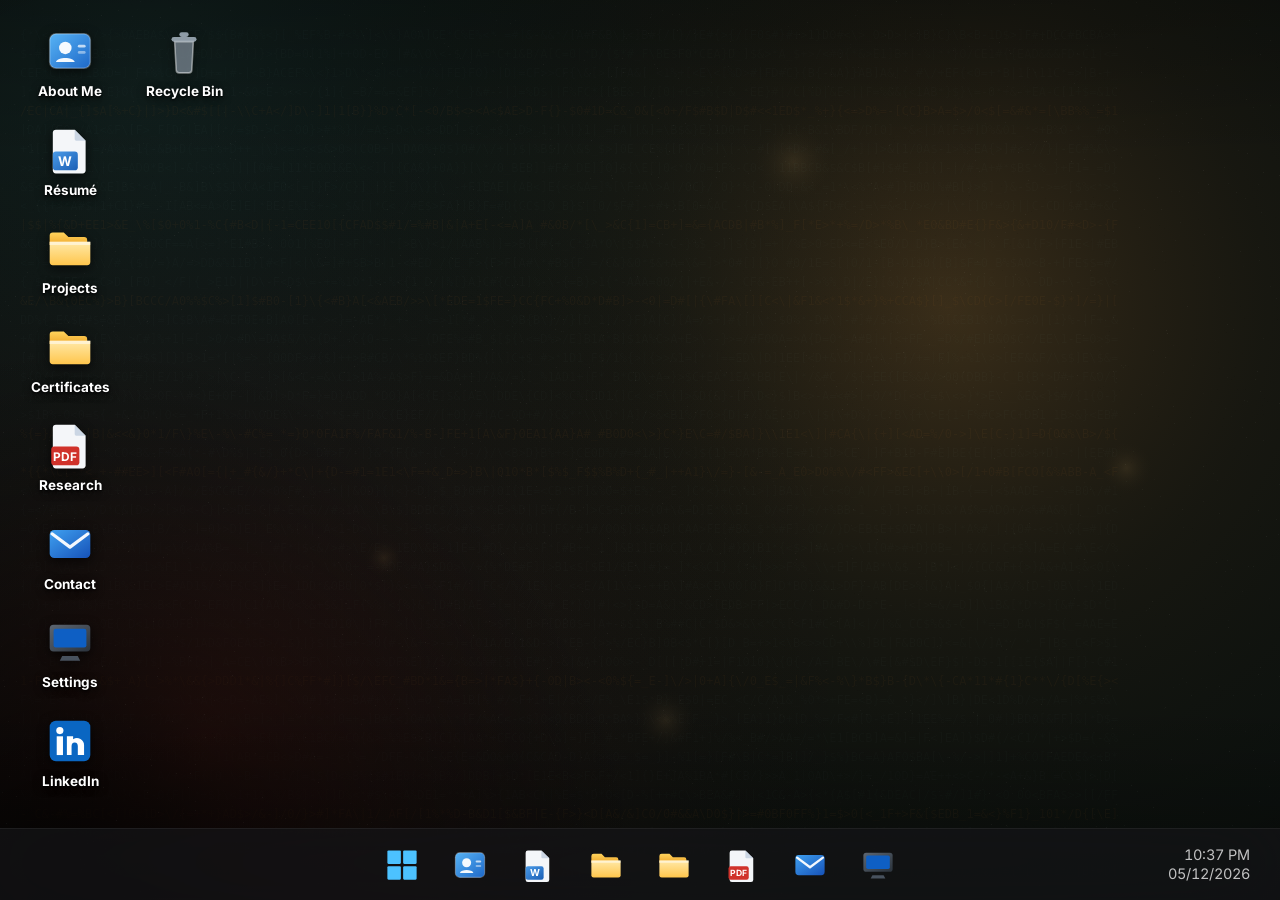
==== commit dff0f9c0: "Rebuild content from the résumé; add Projects across all designs The CV carries substantially more t" ====
--- a/docs/index.html
+++ b/docs/index.html
@@ -478,12 +478,11 @@
 </div>
 
 <script>/* ══════════════════════════════════════════════════════════════════════
-   CONTENT — everything the site says lives here.
-
-   Facts below come from the LinkedIn profile export unless marked.
-   Entries with  todo: true  render an amber "Needs your input" chip and
-   are excluded from confirmed counts. Nothing here claims anything you
-   haven't supplied.
+   CONTENT — everything every design says lives here.
+
+   Sourced from Srinivas_Koushik_Kodukula_Resume.pdf, with dates and
+   credential IDs cross-checked against the LinkedIn export and the
+   issuers' own verification pages. Nothing is invented.
    ══════════════════════════════════════════════════════════════════════ */
 window.SITE = {
   owner: {
@@ -492,14 +491,14 @@
     headline: 'Securing software, from the source up.',
     discipline: 'Application Security · Cloud Security',
     intro: 'Cybersecurity master’s candidate at the University of Maryland, working across ' +
-           'application security and cloud security. Certified AppSec Practitioner and Certified ' +
-           'Ethical Hacker, with published IEEE research on trust-based attack detection in ' +
-           'vehicular networks.',
+           'application security and cloud security. Certified across Azure, Google Cloud, ' +
+           'offensive security and application security, with published IEEE research on ' +
+           'trust-based attack detection in vehicular networks.',
     status: 'Open to security internships & new-grad roles',
-    location: { text: 'United States' },
+    location: { text: 'College Park, Maryland' },
     email: { text: 'srinivaskoushikkodukula25@gmail.com',
              href: 'mailto:srinivaskoushikkodukula25@gmail.com' },
-    resume: { text: 'Résumé PDF', href: null, todo: true },
+    resume: { text: 'Download PDF', href: 'https://beast2396.github.io/Beast/resume.pdf' },
     github: { text: 'github.com/Beast2396', href: 'https://github.com/Beast2396' },
     linkedin: {
       text: 'srinivas-koushik-kodukula',
@@ -511,91 +510,127 @@
     {
       icon: 'code',
       title: 'Application security',
-      body: 'The OWASP Top 10 end to end — injection, XSS, XXE, CSRF, SSRF, IDOR, broken ' +
+      body: 'The OWASP Top 10 end to end — SQL injection, XSS, CSRF, SSRF, IDOR, broken ' +
             'authentication and session handling, insecure uploads, and the configuration ' +
-            'weaknesses that make them reachable.',
-      tags: ['OWASP Top 10', 'Source review', 'Web & API testing', 'Burp Suite']
+            'weaknesses that make them reachable. Web vulnerability testing with Burp Suite.',
+      tags: ['OWASP Top 10', 'SQLi · XSS · CSRF', 'Burp Suite', 'Threat modelling']
     },
     {
       icon: 'radar',
-      title: 'Offensive security',
-      body: 'Reconnaissance through to post-exploitation: enumeration, service and network ' +
-            'attack paths, privilege escalation, and writing up findings so they get fixed.',
-      tags: ['Recon', 'Enumeration', 'Exploitation', 'Reporting']
+      title: 'Offensive & network security',
+      body: 'Vulnerability assessment, threat detection and anomaly analysis across networks ' +
+            'and applications, plus binary-level work — reversing C programs and Unix ' +
+            'binaries with Ghidra and GDB.',
+      tags: ['Metasploit', 'Nessus · OpenVAS', 'Wireshark', 'Ghidra · GDB']
     },
     {
       icon: 'cloud',
       title: 'Cloud security',
-      body: 'Identity and access, network segmentation, key and secret management, and posture ' +
-            'assessment across Azure and Google Cloud environments.',
-      tags: ['Azure', 'Google Cloud', 'IAM', 'Posture']
+      body: 'Identity and access governance, network segmentation, TLS and MFA, and secure ' +
+            'architecture across Azure, Google Cloud and AWS — including least-privilege ' +
+            'IAM and infrastructure automated with CloudFormation.',
+      tags: ['Azure', 'Google Cloud', 'AWS IAM · VPC', 'Docker']
     }
   ],
 
   certifications: [
-    { code: 'CAP', title: 'Certified AppSec Practitioner', issuer: 'The SecOps Group',
-      meta: 'Issued Dec 2024 · Credential ID 9410089',
-      body: 'Application security fundamentals across the OWASP Top 10 — injection, XSS, XXE, CSRF, ' +
-            'SSRF, IDOR, broken authentication and session management, insecure uploads, and TLS ' +
-            'and configuration weaknesses.',
-      href: null,
-      about: 'https://pentestingexams.com/certifications/essentials/certified-application-security-practitioner/' },
-
-    { code: 'CEH', title: 'Certified Ethical Hacker', issuer: 'EC-Council',
+    { code: 'AZ-500', title: 'Microsoft Certified: Azure Security Engineer Associate',
+      issuer: 'Microsoft', meta: 'Verified via Microsoft Learn',
+      body: 'Identity and access management, platform protection, security operations, and ' +
+            'data and application security across Azure workloads.',
+      href: 'https://learn.microsoft.com/api/credentials/share/en-us/SrinivasKoushikKodukula-4548/' +
+            '4B3795FE4D5EC7E7?sharingId=C3B1F4CC8D3BB18C' },
+
+    { code: 'PCSE', title: 'Professional Cloud Security Engineer', issuer: 'Google Cloud',
+      meta: 'Verified via Credly',
+      body: 'Designing and implementing secure infrastructure on Google Cloud: identity and ' +
+            'access, network security, data protection, and compliance controls.',
+      href: 'https://www.credly.com/badges/587d7d92-cc0b-4b36-80d5-1ecc63cfcdd0/public_url' },
+
+    { code: 'CEH', title: 'Certified Ethical Hacker (CEH v12)', issuer: 'EC-Council',
       meta: 'Issued Aug 2024 · Expires Aug 2027 · Credential ID ECC4831570692',
       body: 'Reconnaissance, scanning, enumeration, system and application exploitation, and ' +
             'post-exploitation across the attack lifecycle.',
       href: null },
 
-    { code: 'AZ-500', title: 'Microsoft Certified: Azure Security Engineer Associate',
-      issuer: 'Microsoft',
-      meta: 'Verified via Microsoft Learn',
-      body: 'Identity and access, platform protection, security operations, and data and ' +
-            'application security on Azure.',
-      href: 'https://learn.microsoft.com/api/credentials/share/en-us/SrinivasKoushikKodukula-4548/' +
-            '4B3795FE4D5EC7E7?sharingId=C3B1F4CC8D3BB18C' },
-
-    { code: 'PCSE', title: 'Professional Cloud Security Engineer', issuer: 'Google Cloud',
-      meta: 'Verified via Credly',
-      body: 'Designing and implementing secure infrastructure on Google Cloud, from IAM to ' +
-            'data protection and compliance.',
-      href: 'https://www.credly.com/badges/587d7d92-cc0b-4b36-80d5-1ecc63cfcdd0/public_url' }
+    { code: 'CAP', title: 'Certified AppSec Practitioner', issuer: 'The SecOps Group',
+      meta: 'Issued Dec 2024 · Credential ID 9410089',
+      body: 'Application security fundamentals across the OWASP Top 10 — injection, XSS, XXE, ' +
+            'CSRF, SSRF, IDOR, broken authentication and session management, insecure uploads, ' +
+            'and TLS and configuration weaknesses.',
+      href: null,
+      about: 'https://pentestingexams.com/certifications/essentials/certified-application-security-practitioner/' }
   ],
 
   experience: [
     {
-      org: 'All India Council for Technical Education (AICTE)',
-      meta: 'Internship · Remote · 3 mos',
-      roles: [
-        { title: 'Cyber Security (Virtual)', period: 'May 2023 — Jul 2023' },
-        { title: 'Network Security Associate (Virtual)', period: 'May 2023 — Jul 2023' }
-      ],
-      needDetail: true
+      org: 'Salesforce',
+      meta: 'Apr 2023 — May 2023',
+      roles: [{ title: 'Salesforce Developer / Administrator', period: 'Apr — May 2023' }],
+      points: [
+        'Developed enterprise applications using Apex and Lightning Web Components, translating ' +
+        'business requirements into structured application workflows.',
+        'Managed platform data, reporting and access controls, applying data-security and ' +
+        'identity/access-management practices to enterprise workflows.'
+      ]
     },
     {
-      org: 'BrainOvision Solutions India',
-      meta: 'Internship · Hyderabad, India · Remote · 2 mos',
-      roles: [{ title: 'Data Science', period: 'May 2023 — Jun 2023' }],
-      needDetail: true
+      org: 'BrainOVision',
+      meta: 'Apr 2023 — Jun 2023',
+      roles: [{ title: 'Data Science Intern', period: 'Apr — Jun 2023' }],
+      points: [
+        'Built and evaluated regression models with Python, Pandas, NumPy and Scikit-learn to ' +
+        'analyse cost inefficiencies in the food industry.',
+        'Compared Random Forest, Support Vector Regression and Decision Tree Regression; ' +
+        'Decision Tree Regression reached 98.2% accuracy.'
+      ]
+    }
+  ],
+
+  education: [
+    { qualification: 'Master of Engineering, Cybersecurity',
+      org: 'University of Maryland, College Park',
+      period: 'Jan 2026 — Dec 2027', grade: 'GPA 4.0 / 4.0',
+      detail: 'Coursework: Cloud Security, Network Security, Hacking of C Programs and Unix Binaries.' },
+    { qualification: 'B.Tech, Computer Science and Engineering',
+      org: 'GITAM University, Visakhapatnam',
+      period: '2020 — 2024', grade: 'CGPA 8.47 / 10' }
+  ],
+
+  projects: [
+    {
+      title: 'Trust-Based Detection of Malicious Nodes in VANETs',
+      tag: 'Published research',
+      body: 'A trust-based grey-hole attack detection model using GSR routing, node-behaviour ' +
+            'analysis, trust thresholds and dynamic trust assessment across 1 cluster head, ' +
+            '50 on-board units and 20 roadside units. Evaluated the security and ' +
+            'network-performance trade-off across packet delivery, loss, throughput, delay and ' +
+            'routing overhead.',
+      metrics: ['92.5% packet delivery', '7.5% packet loss', '819.2 Kbps throughput',
+                '0.0075s end-to-end delay'],
+      href: null
     },
     {
-      org: 'SmartInternz',
-      meta: 'Internship · Hyderabad, India · Remote · 2 mos',
-      roles: [
-        { title: 'Salesforce Developer', period: 'Apr 2023 — May 2023' },
-        { title: 'Salesforce Administrator', period: 'Apr 2023 — May 2023' }
-      ],
-      needDetail: true
+      title: 'AWS Secure Three-Tier Banking Application & IAM Governance',
+      tag: 'Cloud architecture',
+      body: 'A secure three-tier AWS banking architecture using public/private subnet ' +
+            'segmentation, TLS encryption, MFA, Active Directory and Amazon RDS to address ' +
+            'application, identity and data-security risk. Infrastructure automated with ' +
+            'CloudFormation, with least-privilege IAM and network isolation designed around ' +
+            'PCI DSS requirements.',
+      metrics: ['CloudFormation', 'Least-privilege IAM', 'PCI DSS'],
+      href: null
+    },
+    {
+      title: 'CompliAI — AI-Driven Legal & Compliance Platform',
+      tag: 'Applied AI',
+      body: 'A GCP platform integrating the Gemini API to automate extraction and analysis of ' +
+            'complex regulatory documents for risk and compliance workflows, with backend ' +
+            'validation pipelines that sanitise unstructured LLM output and validate ' +
+            'AI-generated results before downstream use.',
+      metrics: ['Google Cloud', 'Gemini API', 'Output validation'],
+      href: null
     }
-  ],
-
-  education: [
-    { qualification: 'Master of Engineering, Cybersecurity',
-      org: 'University of Maryland — A. James Clark School of Engineering',
-      period: 'Jan 2026 — Present', grade: 'CGPA 4.0 / 4.0' },
-    { qualification: 'B.Tech, Computer Science',
-      org: 'GITAM Deemed University, Visakhapatnam',
-      period: '2020 — 2024', grade: 'CGPA 8.47 / 10' }
   ],
 
   publications: [
@@ -606,20 +641,18 @@
       href: null }
   ],
 
-  writing: [
-    { title: 'Your first post', blurb: 'A short line on what the reader takes away.',
-      date: 'Draft', tag: 'AppSec', href: null, todo: true },
-    { title: 'Your second post', blurb: 'Writeups, lab notes, or a vulnerability class explained well.',
-      date: 'Draft', tag: 'Offensive', href: null, todo: true },
-    { title: 'Your third post', blurb: 'Keep one slot for something opinionated.',
-      date: 'Draft', tag: 'Cloud', href: null, todo: true }
-  ],
+  writing: [],
 
   toolkit: [
-    { group: 'Application security', items: ['OWASP Top 10', 'Burp Suite', 'SAST / DAST', 'API testing'] },
-    { group: 'Offensive security', items: ['Nmap', 'Metasploit', 'Enumeration', 'Privilege escalation'] },
-    { group: 'Cloud', items: ['Microsoft Azure', 'Google Cloud', 'IAM', 'Salesforce'] },
-    { group: 'Engineering', items: ['Python', 'Java', 'SQL', 'Git', 'Linux'] }
+    { group: 'Cybersecurity', items: ['Threat detection & analysis', 'Anomaly detection',
+      'Vulnerability assessment', 'Threat modelling', 'Risk assessment', 'Cryptography'] },
+    { group: 'Web & application', items: ['SQL injection', 'XSS', 'CSRF', 'Burp Suite',
+      'Web vulnerability testing'] },
+    { group: 'Tools & systems', items: ['Wireshark', 'Metasploit', 'Nessus', 'OpenVAS',
+      'Ghidra', 'GDB', 'Bash'] },
+    { group: 'Cloud & infrastructure', items: ['GCP', 'AWS (VPC, IAM, RDS, CloudFormation)',
+      'Microsoft Azure', 'Docker', 'TLS', 'MFA', 'Network segmentation'] },
+    { group: 'Programming', items: ['Python', 'JavaScript', 'SQL', 'Git'] }
   ]
 };
 </script>
@@ -833,12 +866,14 @@
     return '<div class="doc"><h2>Résumé</h2><p class="sub">' + esc(O.name) + '</p><div class="sep"></div>' +
       '<h3>Education</h3>' + S.education.map(function (e) {
         return '<dl><dt>' + esc(e.period) + '</dt><dd><b>' + esc(e.qualification) + '</b><br>' +
-          esc(e.org) + (e.grade ? '<br>' + esc(e.grade) : '') + '</dd></dl>';
+          esc(e.org) + (e.grade ? '<br>' + esc(e.grade) : '') +
+          (e.detail ? '<br>' + esc(e.detail) : '') + '</dd></dl>';
       }).join('') +
       '<h3>Experience</h3>' + S.experience.map(function (x) {
-        return '<dl><dt>' + esc(x.meta) + '</dt><dd><b>' + esc(x.org) + '</b>' +
-          '<ul class="bul">' + x.roles.map(function (r) {
-            return '<li>' + esc(r.title) + ' &mdash; ' + esc(r.period) + '</li>'; }).join('') +
+        return '<dl><dt>' + esc(x.meta) + '</dt><dd><b>' + esc(x.org) + '</b><br>' +
+          x.roles.map(function (r) { return esc(r.title); }).join(' · ') +
+          '<ul class="bul">' + (x.points || []).map(function (p) {
+            return '<li>' + esc(p) + '</li>'; }).join('') +
           '</ul></dd></dl>';
       }).join('') +
       '<h3>Certifications</h3><ul class="chips">' +
@@ -855,6 +890,19 @@
         esc(c.title) + '">' + inner + '</a>' : '<div class="gitem">' + inner + '</div>';
     }).join('') + '</div>';
   }
+  function projectsDoc() {
+    return '<div class="doc"><h2>Projects</h2>' +
+      '<p class="sub">' + S.projects.length + ' selected builds</p><div class="sep"></div>' +
+      S.projects.map(function (p, i) {
+        return (i ? '<div class="sep"></div>' : '') +
+          '<h3 style="margin-top:0">' + esc(p.title) + '</h3>' +
+          '<p class="sub">' + esc(p.tag) + '</p>' +
+          '<p>' + esc(p.body) + '</p>' +
+          '<ul class="chips">' + p.metrics.map(function (m) {
+            return '<li>' + esc(m) + '</li>'; }).join('') + '</ul>';
+      }).join('') + '</div>';
+  }
+
   function researchDoc() {
     var p = S.publications[0];
     return '<div class="doc"><h2>' + esc(p.title) + '</h2>' +
@@ -884,6 +932,7 @@
       '<dt>Discipline</dt><dd>' + esc(O.discipline) + '</dd>' +
       '<dt>Institution</dt><dd>' + esc(S.education[0].org) + '</dd>' +
       '<dt>Credentials</dt><dd>' + S.certifications.map(function (c) { return esc(c.code); }).join(' · ') + '</dd>' +
+      '<dt>Projects</dt><dd>' + S.projects.length + '</dd>' +
       '<dt>Publications</dt><dd>' + S.publications.length + ' (' + esc(S.publications[0].venue) + ')</dd>' +
       '<dt>Status</dt><dd>' + esc(O.status) + '</dd></dl></div>';
   }
@@ -893,12 +942,14 @@
     { id: 'resume',   icon: 'doc',    title: 'Résumé',       w: 660, h: 570, x: 250, y: 84,  body: resumeDoc },
     { id: 'certs',    icon: 'folder', title: 'Certificates', w: 560, h: 350, x: 790, y: 360, body: certsFolder, pad0: true,
       status: function () { return S.certifications.length + ' items'; } },
+    { id: 'projects', icon: 'folder', title: 'Projects',     w: 660, h: 520, x: 300, y: 130, body: projectsDoc,
+      status: function () { return S.projects.length + ' projects'; } },
     { id: 'research', icon: 'pdf',    title: 'Research',     w: 620, h: 410, x: 330, y: 200, body: researchDoc },
     { id: 'contact',  icon: 'mail',   title: 'Contact',      w: 560, h: 400, x: 420, y: 240, body: contactDoc, pad0: true },
     { id: 'system',   icon: 'pc',     title: 'Settings',     w: 540, h: 400, x: 820, y: 56,  body: systemDoc }
   ];
   var byId = {}; APPS.forEach(function (a) { byId[a.id] = a; });
-  var ORDER = ['about', 'resume', 'certs', 'research', 'contact', 'system'];
+  var ORDER = ['about', 'resume', 'projects', 'certs', 'research', 'contact', 'system'];
 
   /* ── desktop icons ─────────────────────────────────────────────────── */
   $('#icons').innerHTML = ORDER.map(function (id) {
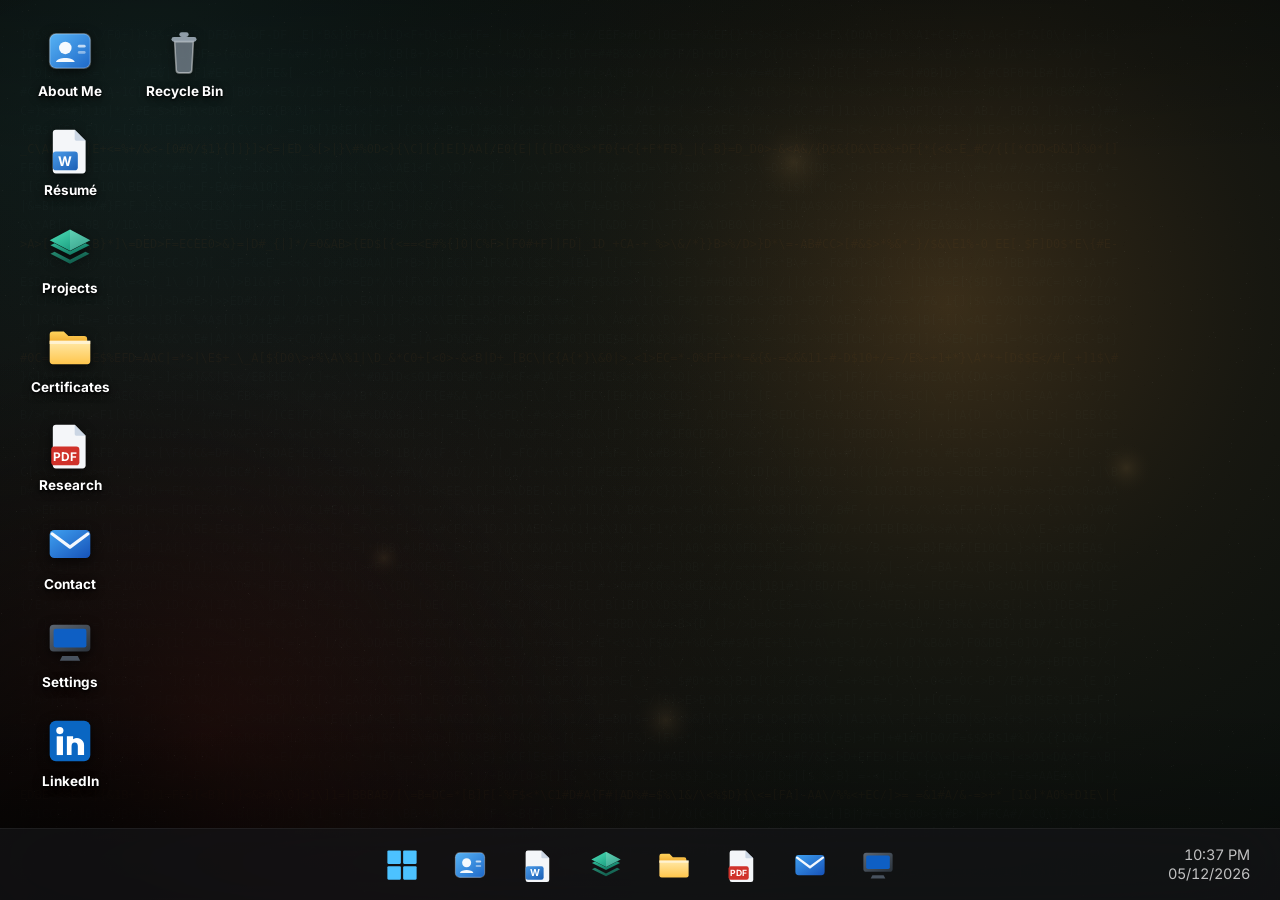
==== commit 9bc0a4ba: "Give Projects its own icon Projects and Certificates both used the folder, which made them indisting" ====
--- a/docs/index.html
+++ b/docs/index.html
@@ -801,6 +801,15 @@
       '<path d="M3 8a2 2 0 0 1 2-2h7l3 3h10a2 2 0 0 1 2 2v3H3z" fill="url(#gf)"/>' +
       '<path d="M3 12h26v13a2 2 0 0 1-2 2H5a2 2 0 0 1-2-2z" fill="url(#gf2)"/>' +
       '<path d="M3 12h26v2H3z" fill="rgba(255,255,255,.5)"/>',
+    stack:
+      '<defs><linearGradient id="gst" x1="0" y1="0" x2="1" y2="1">' +
+      '<stop offset="0" stop-color="#4FE0B8"/><stop offset="1" stop-color="#0C8A70"/></linearGradient>' +
+      '<linearGradient id="gst2" x1="0" y1="0" x2="1" y2="1">' +
+      '<stop offset="0" stop-color="#2FB795"/><stop offset="1" stop-color="#0A6B57"/></linearGradient></defs>' +
+      '<path d="M16 20.5 3.5 14.2l2.6-1.3L16 18l9.9-5.1 2.6 1.3z" fill="url(#gst2)"/>' +
+      '<path d="M16 26 3.5 19.7l2.6-1.3L16 23.5l9.9-5.1 2.6 1.3z" fill="url(#gst2)" opacity=".72"/>' +
+      '<path d="M16 4.2 29 11l-13 6.8L3 11z" fill="url(#gst)"/>' +
+      '<path d="M16 4.2 29 11l-13 6.8z" fill="rgba(255,255,255,.18)"/>',
     cert:
       '<defs><linearGradient id="gc" x1="0" y1="0" x2="1" y2="1">' +
       '<stop offset="0" stop-color="#FFFFFF"/><stop offset="1" stop-color="#D8DEE8"/></linearGradient></defs>' +
@@ -942,7 +951,7 @@
     { id: 'resume',   icon: 'doc',    title: 'Résumé',       w: 660, h: 570, x: 250, y: 84,  body: resumeDoc },
     { id: 'certs',    icon: 'folder', title: 'Certificates', w: 560, h: 350, x: 790, y: 360, body: certsFolder, pad0: true,
       status: function () { return S.certifications.length + ' items'; } },
-    { id: 'projects', icon: 'folder', title: 'Projects',     w: 660, h: 520, x: 300, y: 130, body: projectsDoc,
+    { id: 'projects', icon: 'stack',  title: 'Projects',     w: 660, h: 520, x: 300, y: 130, body: projectsDoc,
       status: function () { return S.projects.length + ' projects'; } },
     { id: 'research', icon: 'pdf',    title: 'Research',     w: 620, h: 410, x: 330, y: 200, body: researchDoc },
     { id: 'contact',  icon: 'mail',   title: 'Contact',      w: 560, h: 400, x: 420, y: 240, body: contactDoc, pad0: true },
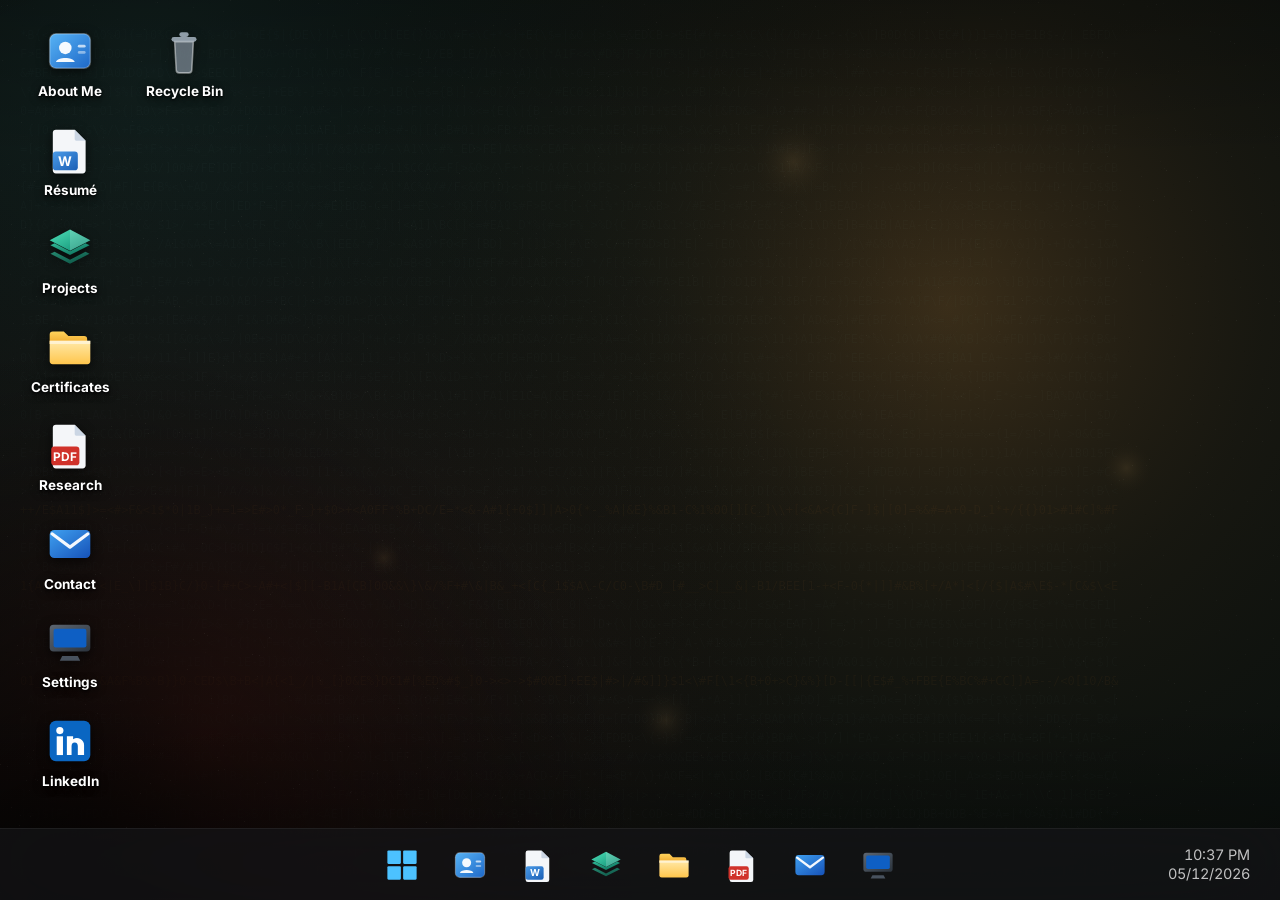
==== commit 07cab659: "Restore the AICTE internship Back on the site, ordered reverse-chronologically by end date ahead of " ====
--- a/docs/index.html
+++ b/docs/index.html
@@ -564,14 +564,17 @@
 
   experience: [
     {
-      org: 'Salesforce',
-      meta: 'Apr 2023 — May 2023',
-      roles: [{ title: 'Salesforce Developer / Administrator', period: 'Apr — May 2023' }],
+      /* On LinkedIn but not on the résumé. Bullets state only what the
+         programme was — no outcomes are claimed that aren't documented. */
+      org: 'All India Council for Technical Education (AICTE)',
+      meta: 'May 2023 — Jul 2023 · Remote',
+      roles: [
+        { title: 'Cyber Security (Virtual)', period: 'May — Jul 2023' },
+        { title: 'Network Security Associate (Virtual)', period: 'May — Jul 2023' }
+      ],
       points: [
-        'Developed enterprise applications using Apex and Lightning Web Components, translating ' +
-        'business requirements into structured application workflows.',
-        'Managed platform data, reporting and access controls, applying data-security and ' +
-        'identity/access-management practices to enterprise workflows.'
+        'Completed the Cyber Security virtual internship track.',
+        'Completed the Network Security Associate virtual internship track.'
       ]
     },
     {
@@ -583,6 +586,17 @@
         'analyse cost inefficiencies in the food industry.',
         'Compared Random Forest, Support Vector Regression and Decision Tree Regression; ' +
         'Decision Tree Regression reached 98.2% accuracy.'
+      ]
+    },
+    {
+      org: 'Salesforce',
+      meta: 'Apr 2023 — May 2023',
+      roles: [{ title: 'Salesforce Developer / Administrator', period: 'Apr — May 2023' }],
+      points: [
+        'Developed enterprise applications using Apex and Lightning Web Components, translating ' +
+        'business requirements into structured application workflows.',
+        'Managed platform data, reporting and access controls, applying data-security and ' +
+        'identity/access-management practices to enterprise workflows.'
       ]
     }
   ],
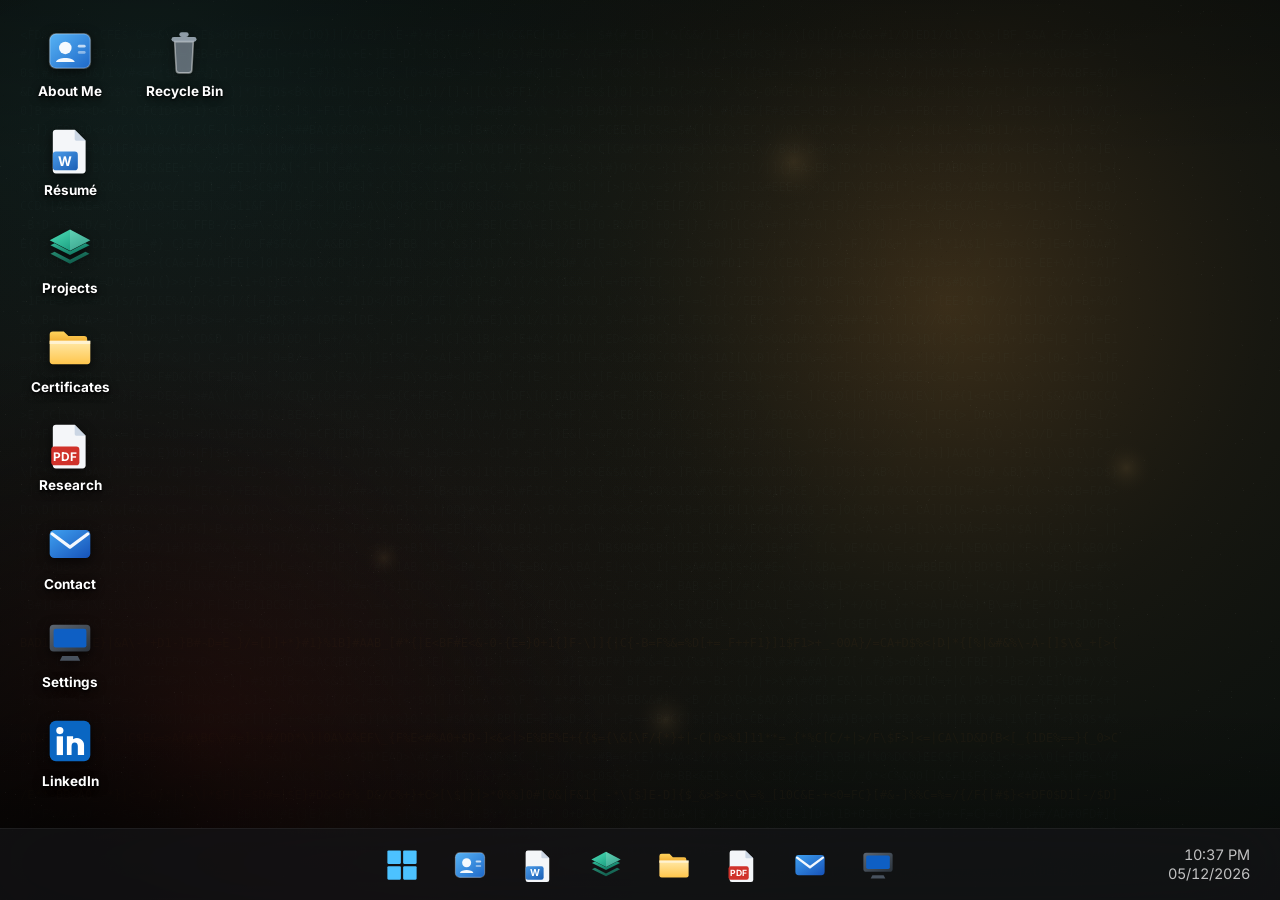
==== commit a100217d: "Add phone number to contact Second row on every design, tappable as tel: on mobile.  Co-Authored-By:" ====
--- a/docs/index.html
+++ b/docs/index.html
@@ -498,6 +498,7 @@
     location: { text: 'College Park, Maryland' },
     email: { text: 'srinivaskoushikkodukula25@gmail.com',
              href: 'mailto:srinivaskoushikkodukula25@gmail.com' },
+    phone: { text: '+1 (202) 341-9800', href: 'tel:+12023419800' },
     resume: { text: 'Download PDF', href: 'https://beast2396.github.io/Beast/resume.pdf' },
     github: { text: 'github.com/Beast2396', href: 'https://github.com/Beast2396' },
     linkedin: {
@@ -843,6 +844,12 @@
       '<stop offset="0" stop-color="#3FA0F0"/><stop offset="1" stop-color="#1652B8"/></linearGradient></defs>' +
       '<rect x="3" y="7" width="26" height="18" rx="3" fill="url(#gm)"/>' +
       '<path d="M4.5 9.5 16 18l11.5-8.5" fill="none" stroke="#fff" stroke-width="2" stroke-linecap="round" stroke-linejoin="round" opacity=".95"/>',
+    phone:
+      '<defs><linearGradient id="gph" x1="0" y1="0" x2="1" y2="1">' +
+      '<stop offset="0" stop-color="#5BD07A"/><stop offset="1" stop-color="#128A46"/></linearGradient></defs>' +
+      '<rect x="9" y="2.5" width="14" height="27" rx="3.2" fill="url(#gph)"/>' +
+      '<rect x="11" y="6" width="10" height="17" rx="1.4" fill="#0B3F23" opacity=".5"/>' +
+      '<circle cx="16" cy="26" r="1.5" fill="#fff" opacity=".9"/>',
     pc:
       '<defs><linearGradient id="gpc" x1="0" y1="0" x2="1" y2="1">' +
       '<stop offset="0" stop-color="#5C6672"/><stop offset="1" stop-color="#2B333C"/></linearGradient></defs>' +
@@ -945,7 +952,8 @@
     }
     return '<div class="doc"><h2>Contact</h2>' +
       '<p class="sub">Open to security internships and new-grad roles.</p>' +
-      '<div class="rows">' + row('mail', 'Email', O.email) + row('link', 'LinkedIn', O.linkedin) +
+      '<div class="rows">' + row('mail', 'Email', O.email) +
+      row('phone', 'Phone', O.phone) + row('link', 'LinkedIn', O.linkedin) +
       row('link', 'GitHub', O.github) + row('doc', 'Résumé', O.resume) +
       row('pc', 'Based in', O.location) + '</div></div>';
   }
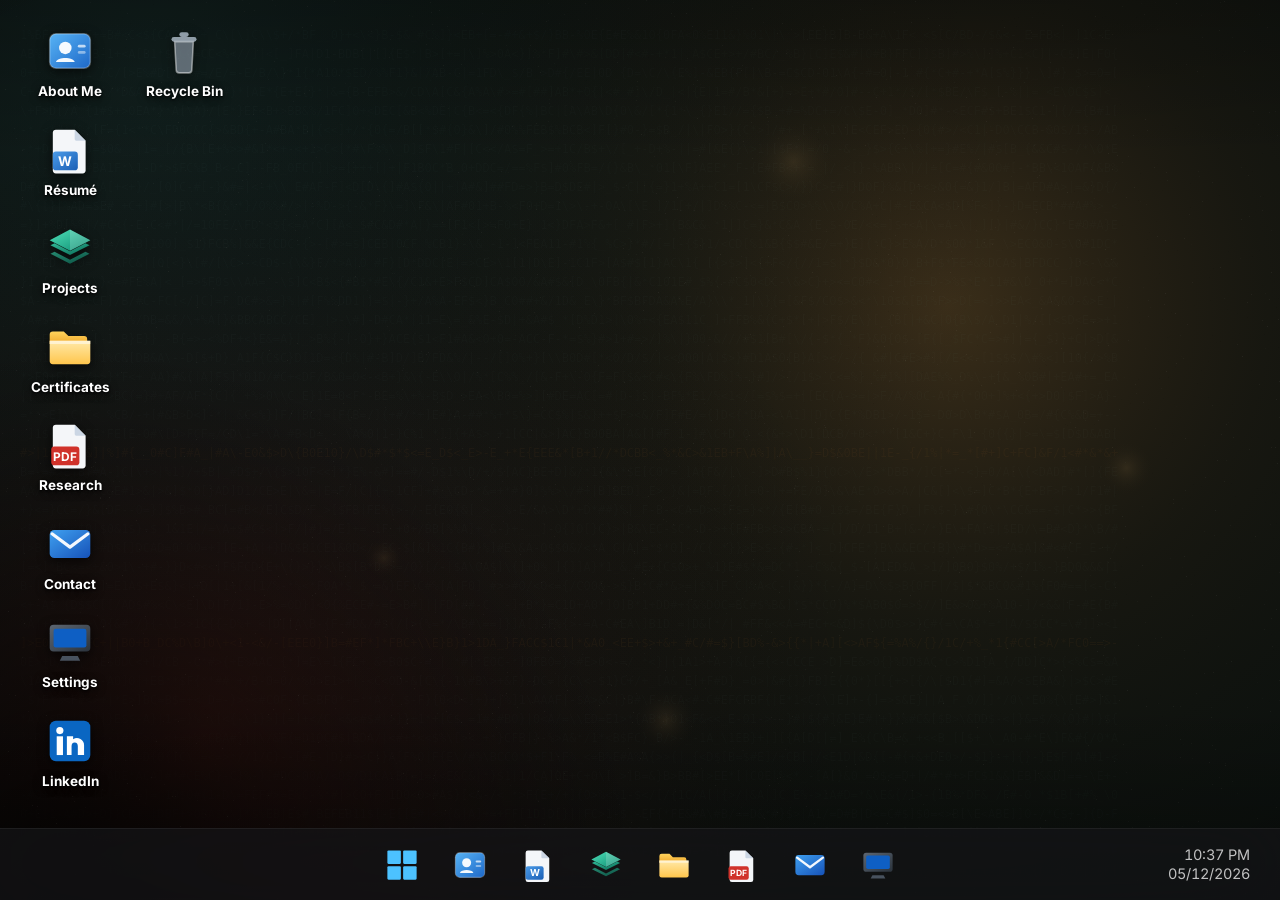
==== commit 4ffd18a0: "Clear the console: favicon, and no wallpaper probing when deployed The live site logged four 404s — " ====
--- a/docs/index.html
+++ b/docs/index.html
@@ -2,6 +2,7 @@
 <html lang="en">
 <head>
 <meta charset="UTF-8">
+<link rel="icon" href="data:image/svg+xml,%3Csvg%20xmlns%3D%22http%3A%2F%2Fwww.w3.org%2F2000%2Fsvg%22%20viewBox%3D%220%200%2032%2032%22%3E%3Crect%20width%3D%2232%22%20height%3D%2232%22%20rx%3D%227%22%20fill%3D%22%230E1216%22%2F%3E%3Cpath%20d%3D%22M16%205%206%209v7c0%206.4%204.3%2010.6%2010%2012%205.7-1.4%2010-5.6%2010-12V9z%22%20fill%3D%22%23E8443F%22%2F%3E%3Cpath%20d%3D%22M11.4%2016.2l3.2%203.2%206-6.6%22%20fill%3D%22none%22%20stroke%3D%22%23fff%22%20stroke-width%3D%222.8%22%20stroke-linecap%3D%22round%22%20stroke-linejoin%3D%22round%22%2F%3E%3C%2Fsvg%3E">
 <meta name="viewport" content="width=device-width, initial-scale=1, viewport-fit=cover">
 <title>Beast — Srinivas Koushik Kodukula</title>
 <meta name="description" content="The portfolio of Srinivas Koushik Kodukula, application and cloud security, presented as a desktop. Four verified credentials and published IEEE research.">
@@ -477,6 +478,7 @@
   <div id="tray"><b id="clock">--:--</b><b id="date"></b></div>
 </div>
 
+<script>window.WALLPAPER=null;</script>
 <script>/* ══════════════════════════════════════════════════════════════════════
    CONTENT — everything every design says lives here.
 
@@ -695,20 +697,21 @@
     /* If you drop your own wallpaper next to index.html it is used instead.
        Nothing copyrighted ships with the site; this just reads a local file
        if one happens to be there. */
-    /* A supplied image is handed to the compositor as a CSS background so it
-       is scaled at native quality instead of being resampled into canvas. */
-    ['wallpaper.webp', 'wallpaper.jpg', 'wallpaper.png'].forEach(function (src) {
+    /* window.WALLPAPER is written at build time — the filename if one sits
+       next to index.html, otherwise null. Handing it to the compositor as a
+       CSS background keeps it at native quality, and a build with no
+       wallpaper makes no request at all. */
+    if (window.WALLPAPER) {
       var im = new Image();
       im.onload = function () {
-        if (photo) return;
-        photo = src;
+        photo = window.WALLPAPER;
         var layer = $('#wall-photo');
-        layer.style.backgroundImage = 'url("' + src + '")';
+        layer.style.backgroundImage = 'url("' + window.WALLPAPER + '")';
         layer.classList.add('on');
         c.style.display = 'none';
       };
-      im.src = src;
-    });
+      im.src = window.WALLPAPER;
+    }
 
     function paint() {
       var dpr = Math.min(window.devicePixelRatio || 1, 2);
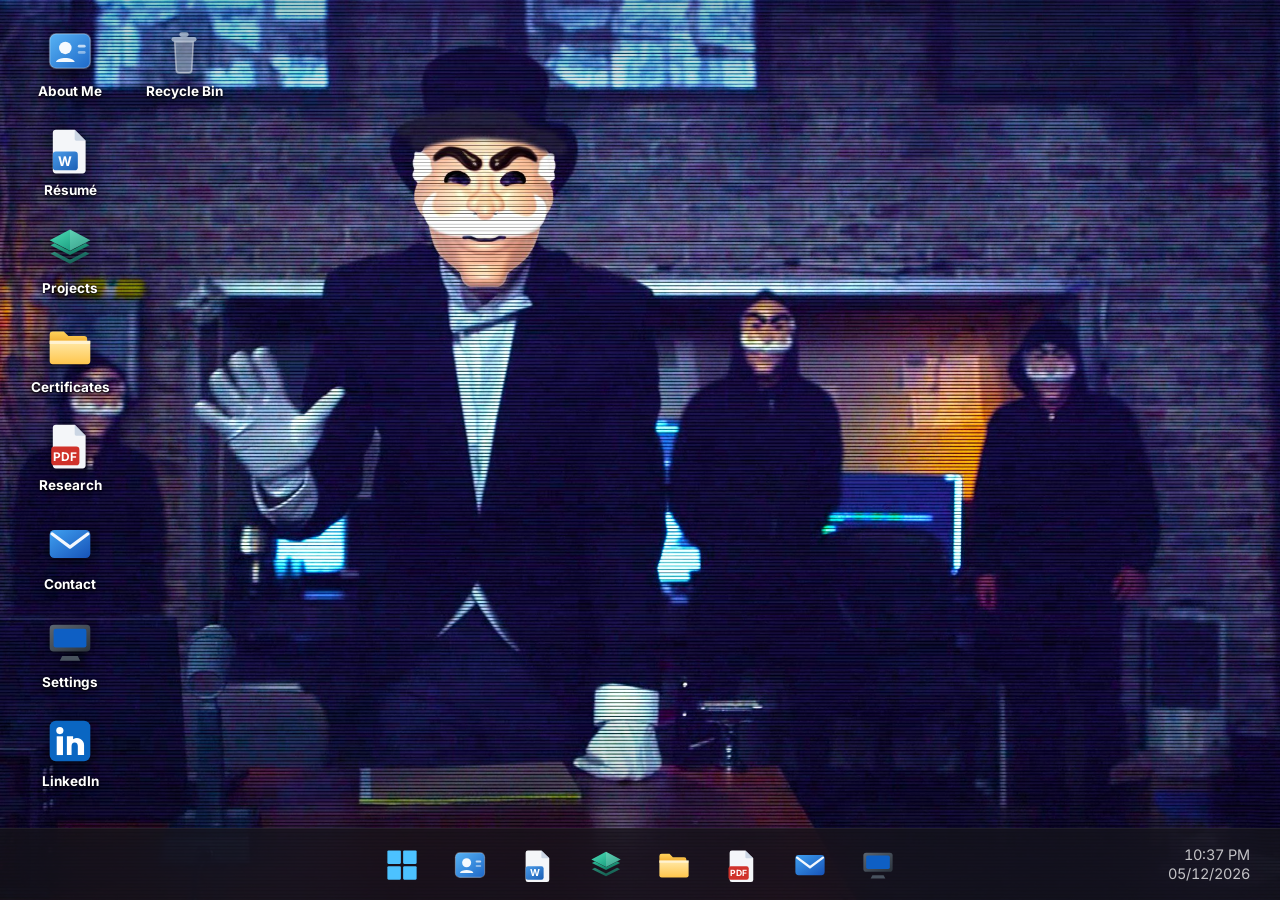
==== commit c0ccef36: "Ship the desktop wallpaper with the deployed site publish.py gains DEPLOY_WALLPAPER; set it False an" ====
--- a/docs/index.html
+++ b/docs/index.html
@@ -478,7 +478,7 @@
   <div id="tray"><b id="clock">--:--</b><b id="date"></b></div>
 </div>
 
-<script>window.WALLPAPER=null;</script>
+<script>window.WALLPAPER="wallpaper.jpg";</script>
 <script>/* ══════════════════════════════════════════════════════════════════════
    CONTENT — everything every design says lives here.
 
